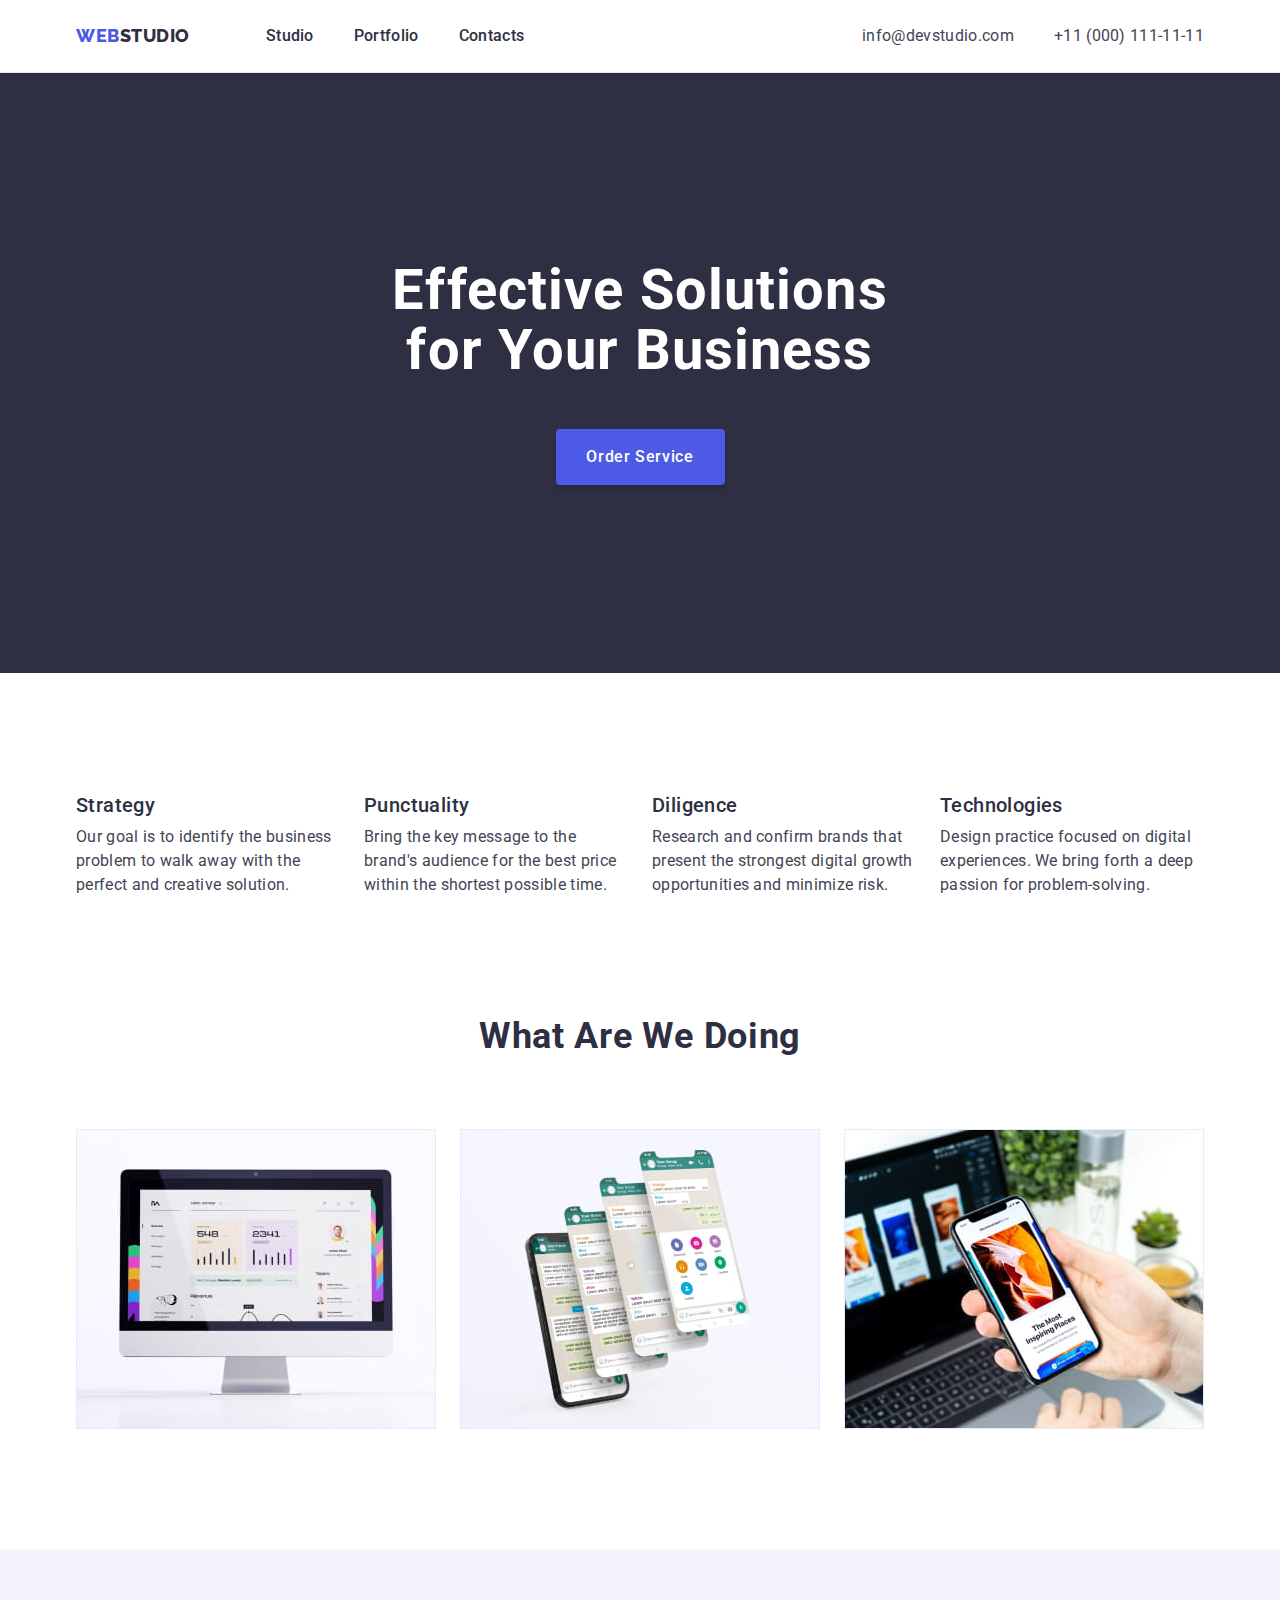
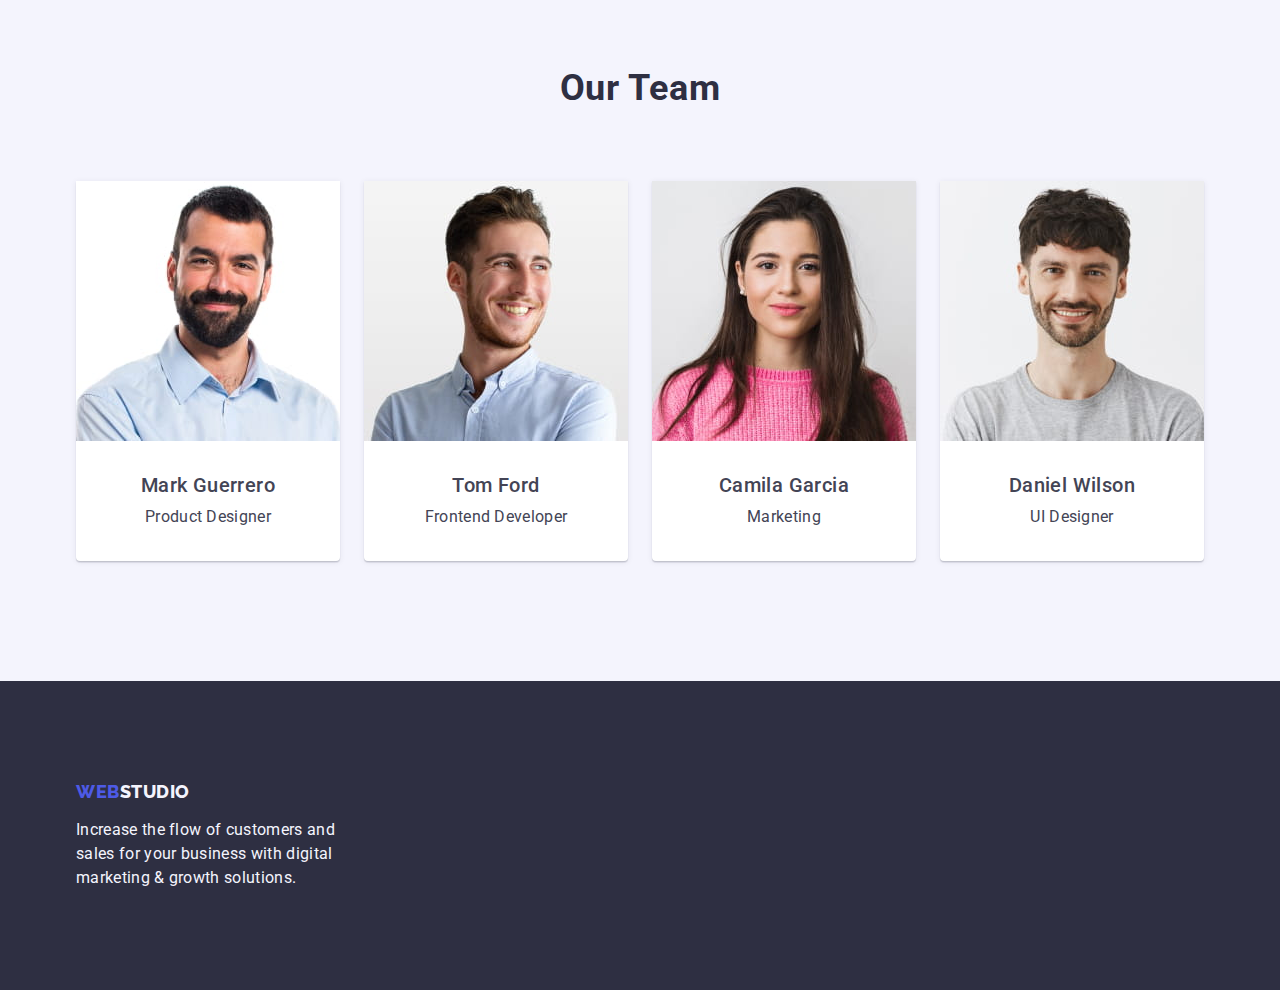
==== index.html @ 5caf5eec "Initial commit" ====
<!DOCTYPE html>
<html lang="en">
  <head>
    <meta charset="UTF-8" />
    <meta http-equiv="X-UA-Compatible" content="IE=edge" />
    <meta name="viewport" content="width=device-width, initial-scale=1.0" />
    <title>Studio</title>
    <link rel="preconnect" href="https://fonts.googleapis.com" />
    <link rel="preconnect" href="https://fonts.gstatic.com" crossorigin />
    <link
      href="https://fonts.googleapis.com/css2?family=Raleway:wght@800&family=Roboto:wght@400;500;700;900&display=swap"
      rel="stylesheet"
    />
    <link
      rel="stylesheet"
      href="https://cdnjs.cloudflare.com/ajax/libs/modern-normalize/1.1.0/modern-normalize.min.css"
    />
    <link rel="stylesheet" href="./css/styles.css" />
  </head>
  <body>
    <!--NAVIGATION-->
    <header class="header-underline">
      <div class="header-section container">
        <nav class="header-nav">
          <a class="logo-web link" href="./">
            web<span class="logo-studio">studio</span>
          </a>
          <ul class="header-list list">
            <li>
              <a class="header-item link" href="./index.html">Studio</a>
            </li>
            <li>
              <a class="header-item link" href="./portfolio.html">Portfolio</a>
            </li>
            <li>
              <a class="header-item link" href="">Contacts</a>
            </li>
          </ul>
        </nav>
        <address class="header-nav link">
          <ul class="header-address-list list">
            <li>
              <a class="mail-tel link" href="mailto:info@devstudio.com">
                info@devstudio.com
              </a>
            </li>
            <li>
              <a class="mail-tel link" href="tel:+110001111111">
                +11 (000) 111-11-11
              </a>
            </li>
          </ul>
        </address>
      </div>
    </header>
    <!--END NAVIGATION-->
    <!--MAIN-->
    <main>
      <!--HERO BTN-->
      <section class="hero-section">
        <div class="container">
          <h1 class="hero-slogan">Effective Solutions for Your Business</h1>
          <button class="hero-btn" type="button">Order Service</button>
        </div>
      </section>
      <!--END HERO BTN-->
      <!--ADVANTAGES-->
      <section class="advantage-section">
        <div class="container">
          <h2 class="hidden-slogan">About us</h2>
          <ul class="advantage-list list">
            <li class="advantage-item">
              <h3 class="subject">Strategy</h3>
              <p class="text">
                Our goal is to identify the business problem to walk away with
                the perfect and creative solution.
              </p>
            </li>
            <li class="advantage-item">
              <h3 class="subject">Punctuality</h3>
              <p class="text">
                Bring the key message to the brand's audience for the best price
                within the shortest possible time.
              </p>
            </li>
            <li class="advantage-item">
              <h3 class="subject">Diligence</h3>
              <p class="text">
                Research and confirm brands that present the strongest digital
                growth opportunities and minimize risk.
              </p>
            </li>
            <li class="advantage-item">
              <h3 class="subject">Technologies</h3>
              <p class="text">
                Design practice focused on digital experiences. We bring forth a
                deep passion for problem-solving.
              </p>
            </li>
          </ul>
        </div>
      </section>
      <!--END ADVANTAGES-->
      <!--WHAT WE DO-->
      <section class="whatwedo-section">
        <div class="container">
          <h2 class="slogan">What are we doing</h2>
          <ul class="whatwedo-list list">
            <li class="whatwedo-item">
              <img
                src="images/comp0.jpg"
                alt="lost pic"
                width="360"
                height="300"
              />
            </li>
            <li class="whatwedo-item">
              <img
                src="images/comp1.jpg"
                alt="lost pic"
                width="360"
                height="300"
              />
            </li>
            <li class="whatwedo-item">
              <img
                src="images/comp2.jpg"
                alt="lost pic"
                width="360"
                height="300"
              />
            </li>
          </ul>
        </div>
      </section>
      <!--END WHAT WE DO-->
      <!--TEAM-->
      <section class="team-section light-backgound">
        <div class="container">
          <h2 class="slogan">Our Team</h2>
          <ul class="team-list list">
            <li class="team-item">
              <img
                src="images/markgue.jpg"
                alt="lost pic"
                width="264"
                height="260"
              />
              <div class="team-content">
                <h3 class="subject">Mark Guerrero</h3>
                <p class="text">Product Designer</p>
              </div>
            </li>
            <li class="team-item">
              <img
                src="images/tomford.jpg"
                alt="lost pic"
                width="264"
                height="260"
              />
              <div class="team-content">
                <h3 class="subject">Tom Ford</h3>
                <p class="text">Frontend Developer</p>
              </div>
            </li>
            <li class="team-item">
              <img
                src="images/camgarcia.jpg"
                alt="lost pic"
                width="264"
                height="260"
              />
              <div class="team-content">
                <h3 class="subject">Camila Garcia</h3>
                <p class="text">Marketing</p>
              </div>
            </li>
            <li class="team-item">
              <img
                src="images/danwilson.jpg"
                alt="lost pic"
                width="264"
                height="260"
              />
              <div class="team-content">
                <h3 class="subject">Daniel Wilson</h3>
                <p class="text">UI Designer</p>
              </div>
            </li>
          </ul>
        </div>
      </section>
      <!--END TEAM-->
    </main>
    <!--END MAIN-->
    <!--FOOTER-->
    <footer class="footer-section">
      <div class="container">
        <a class="footer-logo link" href="index.html">
          web<span class="footer-studio">studio</span>
        </a>
        <p class="text">
          Increase the flow of customers and sales for your business with
          digital marketing & growth solutions.
        </p>
      </div>
    </footer>
    <!--END FOOTER-->
  </body>
</html>
---- css/styles.css ----
:root {
  --primary-font: 'Roboto', sans-serif;
  --secondary-font: 'Raleway', sans-serif;
  --web-herobtn-color: #4d5ae5; /*IRIS*/
  --dark-text-color: #2e2f42; /*NAVY BLUE*/
  --main-text-color: #434455; /*SLATE*/
  --hover-color: #404bbf; /*OCEAN*/
  --white-color: #ffffff; /*WHITE*/
  --light-color: #f4f4fd; /*CLOUD*/
  --accent-color: #e7e9fc; /*CORNFLOWER*/
}

body {
  font-family: var(--primary-font);
  color: var(--main-text-color);
  background-color: var(--white-color);
}

img {
  display: block;
}

.list {
  padding: 0;
  margin: 0;
  list-style: none;
}

.link {
  text-decoration: none;
  font-style: normal;
}

.container {
  width: 1158px;
  padding-right: 15px;
  padding-left: 15px;
  margin: 0 auto;
}

.hidden-slogan {
  position: absolute;
  width: 1px;
  height: 1px;
  margin: -1px;
  border: 0;
  padding: 0;
  white-space: nowrap;
  clip-path: inset(100%);
  clip: rect(0 0 0 0);
  overflow: hidden;
}
/*
  |============================
  |------------TEXT------------
  |============================
*/
.slogan {
  font-weight: 700;
  font-size: 36px;
  line-height: 1.11;
  letter-spacing: 0.02em;
  text-align: center;
  text-transform: capitalize;

  color: var(--dark-text-color);

  margin-top: 0;
  margin-bottom: 72px;
}

.text {
  font-weight: 400;
  font-size: 16px;
  line-height: 1.5;
  letter-spacing: 0.02em;

  color: var(--main-text-color);

  margin-top: 0;
  margin-bottom: 0;
}

.team-item .text {
  text-align: center;
}

.footer-section .text {
  color: var(--light-color);

  width: 264px;
}
.subject {
  font-weight: 500;
  font-size: 20px;
  line-height: 1.2;
  letter-spacing: 0.02em;

  color: var(--dark-text-color);

  margin-top: 0;
  margin-bottom: 8px;
}

.team-item .subject {
  text-align: center;

  color: var(--main-text-color);
}

/*
  |============================
  |----------HEADER------------
  |============================
*/
.header-underline {
  border-bottom: 1px solid var(--accent-color);
}

.header-section {
  display: flex;
  flex-direction: row;
  justify-content: space-between;
}

.header-nav {
  display: flex;
  align-items: center;
}

.logo-web {
  font-family: var(--secondary-font);
  font-weight: 800;
  font-size: 18px;
  line-height: 1.17;
  letter-spacing: 0.03em;
  text-transform: uppercase;

  color: var(--web-herobtn-color);

  margin-right: 76px;
}

.logo-studio {
  font-family: var(--secondary-font);
  font-weight: 800;
  font-size: 18px;
  line-height: 1.17;
  letter-spacing: 0.03em;
  text-transform: uppercase;

  color: var(--dark-text-color);
}

.header-list {
  display: flex;
}

.header-list li:not(:last-child) {
  margin-right: 40px;
}

.header-item {
  font-family: var(--primary-font);
  font-weight: 500;
  font-size: 16px;
  line-height: 1.5;
  letter-spacing: 0.02em;

  color: var(--dark-text-color);

  display: block;
  padding: 24px 0;
}

.header-item:hover,
.header-item:focus {
  color: var(--hover-color);
}

.header-address-list {
  display: flex;
}

.header-address-list li:not(:last-child) {
  margin-right: 40px;
}

.mail-tel {
  font-family: var(--primary-font);
  font-style: normal;
  font-weight: 400;
  font-size: 16px;
  line-height: 1.5;
  letter-spacing: 0.02em;

  color: var(--main-text-color);

  display: block;
  padding: 24px 0;
}

.mail-tel:hover,
.mail-tel:focus {
  color: var(--hover-color);
}
/*
  |============================
  |----------HERO-BTN----------
  |============================
*/
.hero-section {
  background-color: var(--dark-text-color);

  padding: 188px 0;
}

.hero-slogan {
  font-family: var(--primary-font);
  font-weight: 700;
  font-size: 56px;
  line-height: 1.07;
  letter-spacing: 0.02em;
  text-align: center;

  color: var(--white-color);

  max-width: 496px;
  margin: 0 auto 48px;
}

.hero-btn {
  font-family: var(--primary-font);
  font-weight: 500;
  font-size: 16px;
  line-height: 1.5;
  letter-spacing: 0.04em;

  color: var(--white-color);
  background: var(--web-herobtn-color);

  box-shadow: 0px 4px 4px rgba(0, 0, 0, 0.15);
  border-radius: 4px;
  border: none;
  cursor: pointer;

  display: block;
  height: 56px;
  min-width: 169px;
  margin: 0 auto;
}

.hero-btn:hover,
.hero-btn:focus {
  background: var(--hover-color);
}
/*
  |============================
  |---------ADVANTAGES---------
  |============================
*/
.advantage-section {
  padding: 120px 0;
}

.advantage-list {
  display: flex;
  flex-wrap: center;
}

.advantage-list li:not(:last-child) {
  margin-right: 24px;
}

.advantage-item {
  width: calc((100% - 72px) / 4);
}

/*.advantage-suptitle {
  font-weight: 500;
  font-size: 20px;
  line-height: 1.2;
  letter-spacing: 0.02em;

  color: var(--dark-text-color);

  margin-top: 0;
  margin-bottom: 8px;
}
/*.advantage-text {
  font-weight: 400;
  font-size: 16px;
  line-height: 1.5;
  letter-spacing: 0.02em;

  color: var(--main-text-color);

  margin-top: 0;
  margin-bottom: 0;
}
/*
  |============================
  |---------WHAT-WE-DO---------
  |============================
*/
.whatwedo-section {
  padding-bottom: 120px;
}

/*.whatwedo-slogan {
  font-weight: 700;
  font-size: 36px;
  line-height: 1.11;
  letter-spacing: 0.02em;
  text-align: center;
  text-transform: capitalize;

  color: var(--dark-text-color);

  margin-top: 0;
  margin-bottom: 72px;
}*/

.whatwedo-list {
  display: flex;
  flex-wrap: center;
}

.whatwedo-list li:not(:last-child) {
  margin-right: 24px;
}

.whatwedo-item {
  width: calc((100% - 48px) / 3);
}
/*
  |============================
  |----------OUR-TEAM----------
  |============================
*/
.team-section {
  padding: 120px 0;
}

/*.team-slogan {
  font-weight: 700;
  font-size: 36px;
  line-height: 1.11;
  letter-spacing: 0.02em;
  text-align: center;
  text-transform: capitalize;

  color: var(--dark-text-color);

  margin-top: 0;
  margin-bottom: 72px;
}*/

.team-list {
  display: flex;
  flex-wrap: center;
}

.team-list li:not(:last-child) {
  margin-right: 24px;
}

.team-item {
  background-color: var(--white-color);
  border-radius: 0px 0px 4px 4px;
  box-shadow: 0px 1px 6px rgba(46, 47, 66, 0.08),
    0px 1px 1px rgba(46, 47, 66, 0.16), 0px 2px 1px rgba(46, 47, 66, 0.08);
}

.team-content {
  padding: 32px 16px;
}

/*.team-suptitle {
  font-family: var(--primary-font);
  font-weight: 500;
  font-size: 20px;
  line-height: 1.2;
  letter-spacing: 0.02em;
  text-align: center;

  margin-top: 0;
  margin-bottom: 8px;
}
/*.team-desc {
  font-weight: 400;
  font-size: 16px;
  line-height: 1.5;
  letter-spacing: 0.02em;
  text-align: center;

  color: var(--main-text-color);

  margin-top: 0;
  margin-bottom: 0;
}
/*
  |============================
  |-----------FOOTER-----------
  |============================
*/
.footer-section {
  padding: 100px 0;
  background-color: var(--dark-text-color);
}

.footer-logo {
  font-family: var(--secondary-font);
  font-weight: 800;
  font-size: 18px;
  line-height: 1.17;
  letter-spacing: 0.03em;
  text-transform: uppercase;

  color: var(--web-herobtn-color);

  display: inline-block;
  margin-bottom: 16px;
}

.footer-studio {
  font-family: var(--secondary-font);
  font-weight: 800;
  font-size: 18px;
  line-height: 1.17;
  letter-spacing: 0.03em;
  text-transform: uppercase;

  color: var(--light-color);
}

/*.footer-text {
  font-family: var(--primary-font);
  font-size: 16px;
  line-height: 1.5;
  letter-spacing: 0.02em;

  color: var(--light-color);

  width: 264px;
  margin-top: 0;
  margin-bottom: 0;
}
/*
  |============================
  |---------BREADCRUMBS--------
  |============================
*/
.portfolio-section {
  padding: 96px 0 120px;
}

.breadcrumbs-list {
  display: flex;
  justify-content: center;
  margin-bottom: 72px;
}

.breadcrumbs-list li:not(:last-child) {
  margin-right: 24px;
}

.breadcrumbs-btn {
  font-family: var(--primary-font);
  font-weight: 500;
  font-size: 16px;
  line-height: 1.5;
  letter-spacing: 0.04em;

  color: var(--web-herobtn-color);
  background: var(--light-color);

  border: 1px solid var(--accent-color);
  border-radius: 4px;
  /*box-shadow: 0px 3px 1px rgba(0, 0, 0, 0.1), 0px 2px 1px rgba(0, 0, 0, 0.08),
    0px 2px 2px rgba(0, 0, 0, 0.12);*/

  cursor: pointer;

  padding: 12px 24px;
  max-width: 168px;
}

.breadcrumbs-btn:hover,
.breadcrumbs-btn:focus {
  color: var(--white-color);
  background: var(--hover-color);

  border: 1px solid transparent;
}
/*
  |============================
  |----------GALLERY-----------
  |============================
*/
.portfolio-list {
  display: flex;
  flex-wrap: wrap;
}

.portfolio-item {
  margin-right: 24px;
  margin-bottom: 48px;
  width: calc((100% - 48px) / 3);
}

.portfolio-item:nth-child(3n) {
  margin-right: 0px;
}

.portfolio-item:nth-last-child(-n + 3) {
  margin-bottom: 0px;
}

.portfolio-item-container {
  padding: 32px 16px;
  border: 1px solid var(--accent-color);
  border-top: none;
}

/*.portfolio-suptitle {
  font-weight: 500;
  font-size: 20px;
  line-height: 1.2;
  letter-spacing: 0.02em;

  color: var(--dark-text-color);

  margin-top: 0;
  margin-bottom: 8px;
}
/*.portfolio-text {
  font-weight: 400;
  font-size: 16px;
  line-height: 1.5;
  letter-spacing: 0.02em;
  color: var(--main-text-color);

  margin-top: 0;
  margin-bottom: 0;
}
/*
  |============================
  |---------BACKGROUND---------
  |============================
*/
.footer-background {
  background-color: var(--dark-text-color);
}

.light-backgound {
  background-color: var(--light-color);
}

.white-backgound {
  background-color: var(--white-color);
}
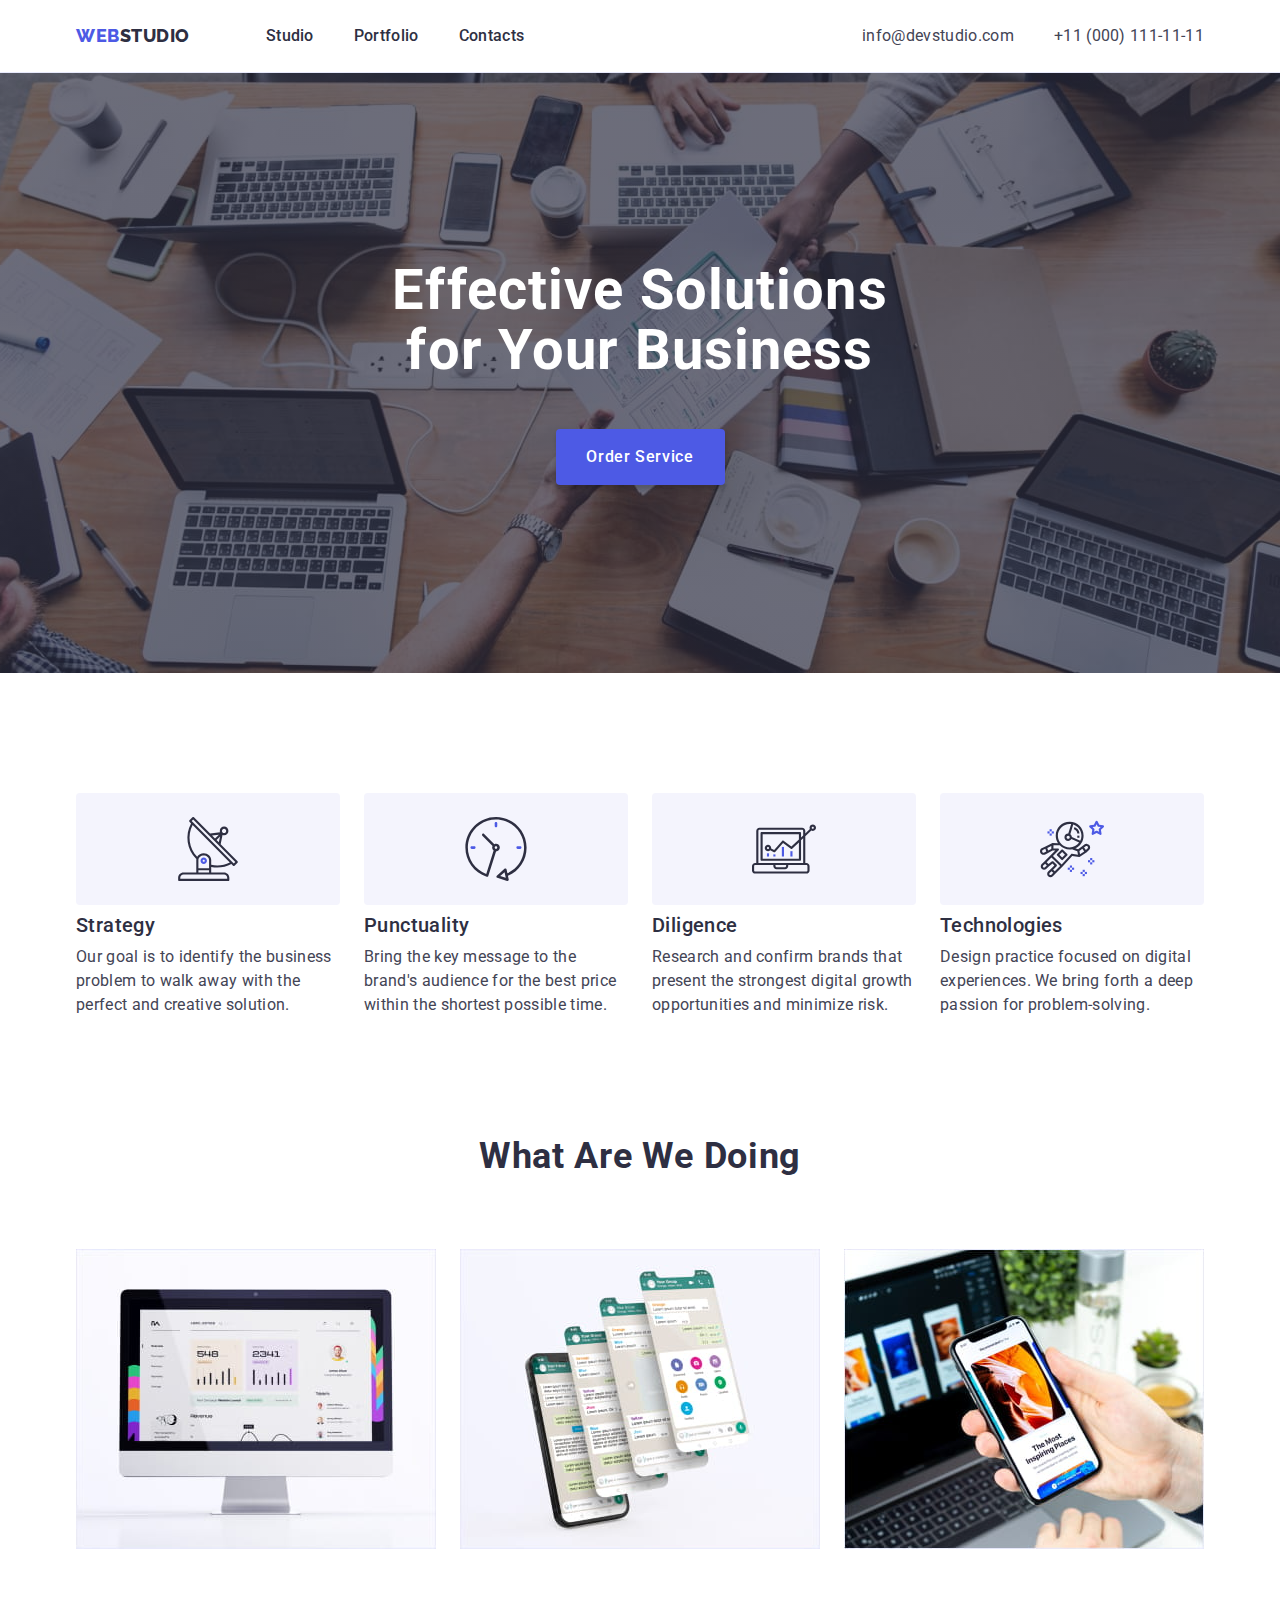
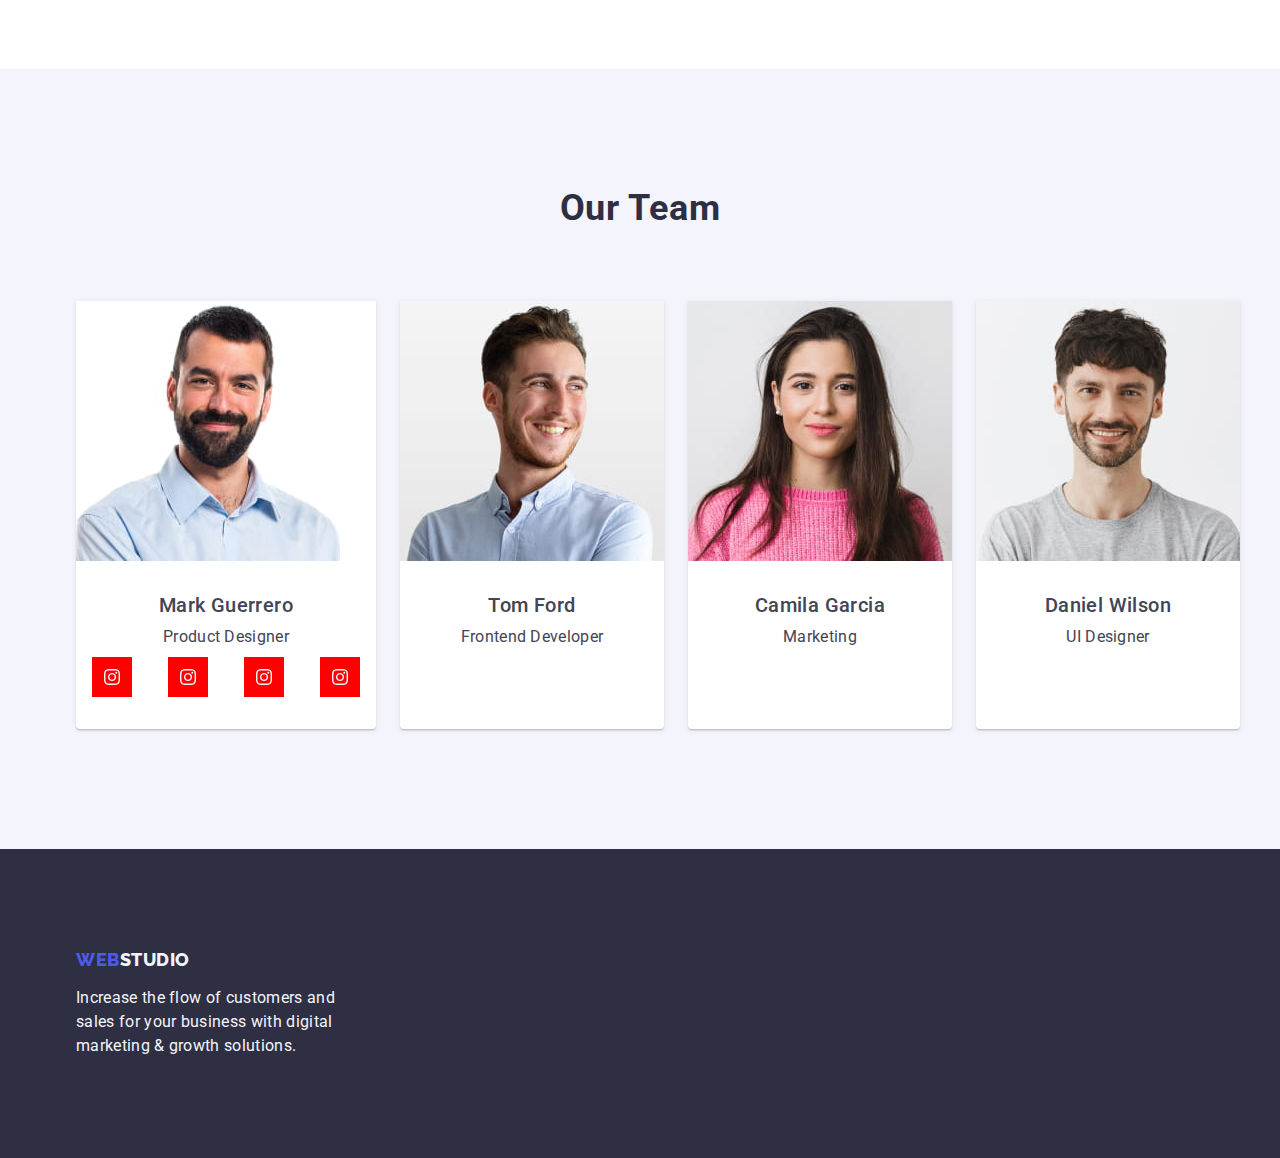
==== commit 01a36487: "Change 1" ====
--- a/index.html
+++ b/index.html
@@ -57,7 +57,7 @@
     <!--MAIN-->
     <main>
       <!--HERO BTN-->
-      <section class="hero-section">
+      <section class="hero-section hero-background">
         <div class="container">
           <h1 class="hero-slogan">Effective Solutions for Your Business</h1>
           <button class="hero-btn" type="button">Order Service</button>
@@ -149,6 +149,12 @@
               <div class="team-content">
                 <h3 class="subject">Mark Guerrero</h3>
                 <p class="text">Product Designer</p>
+                <ul class="test list">
+                  <li class="isnta"></li>
+                  <li class="isnta"></li>
+                  <li class="isnta"></li>
+                  <li class="isnta"></li>
+                </ul>
               </div>
             </li>
             <li class="team-item">
--- a/css/styles.css
+++ b/css/styles.css
@@ -108,6 +108,10 @@
   color: var(--main-text-color);
 }
 
+.team-content .text {
+  margin-bottom: 8px;
+}
+
 /*
   |============================
   |----------HEADER------------
@@ -254,6 +258,22 @@
 .hero-btn:focus {
   background: var(--hover-color);
 }
+
+.hero-background {
+  background-image: linear-gradient(
+      to bottom,
+      rgba(46, 47, 66, 0.7),
+      rgba(46, 47, 66, 0.7)
+    ),
+    url(../images/peopleofficeone.jpg);
+  background-repeat: no-repeat;
+  background-position: center;
+  background-size: cover;
+
+  max-width: 1440px;
+  min-height: 600px;
+  margin: auto auto;
+}
 /*
   |============================
   |---------ADVANTAGES---------
@@ -265,7 +285,7 @@
 
 .advantage-list {
   display: flex;
-  flex-wrap: center;
+  /*flex-wrap: center;*/
 }
 
 .advantage-list li:not(:last-child) {
@@ -560,3 +580,51 @@
 .white-backgound {
   background-color: var(--white-color);
 }
+
+/*-------NEW-------*/
+
+.advantage-item::before {
+  display: block;
+  content: '';
+  background: var(--light-color);
+  height: 112px;
+  border-radius: 4px;
+  margin-bottom: 8px;
+
+  background-repeat: no-repeat;
+  background-position: center;
+}
+
+.advantage-item:nth-child(1)::before {
+  background-image: url(../images/antenna.svg);
+}
+
+.advantage-item:nth-child(2)::before {
+  background-image: url(../images/clock.svg);
+}
+
+.advantage-item:nth-child(3)::before {
+  background-image: url(../images/diagram.svg);
+}
+
+.advantage-item:nth-child(4)::before {
+  background-image: url(../images/astronaut.svg);
+}
+
+.test {
+  display: flex;
+}
+
+.isnta {
+  height: 40px;
+  width: 40px;
+  background-color: red;
+
+  background-image: url(../images/team-instagram.svg);
+  background-repeat: no-repeat;
+  background-position: center;
+}
+
+.test li:not(:last-child) {
+  margin-right: 36px;
+}
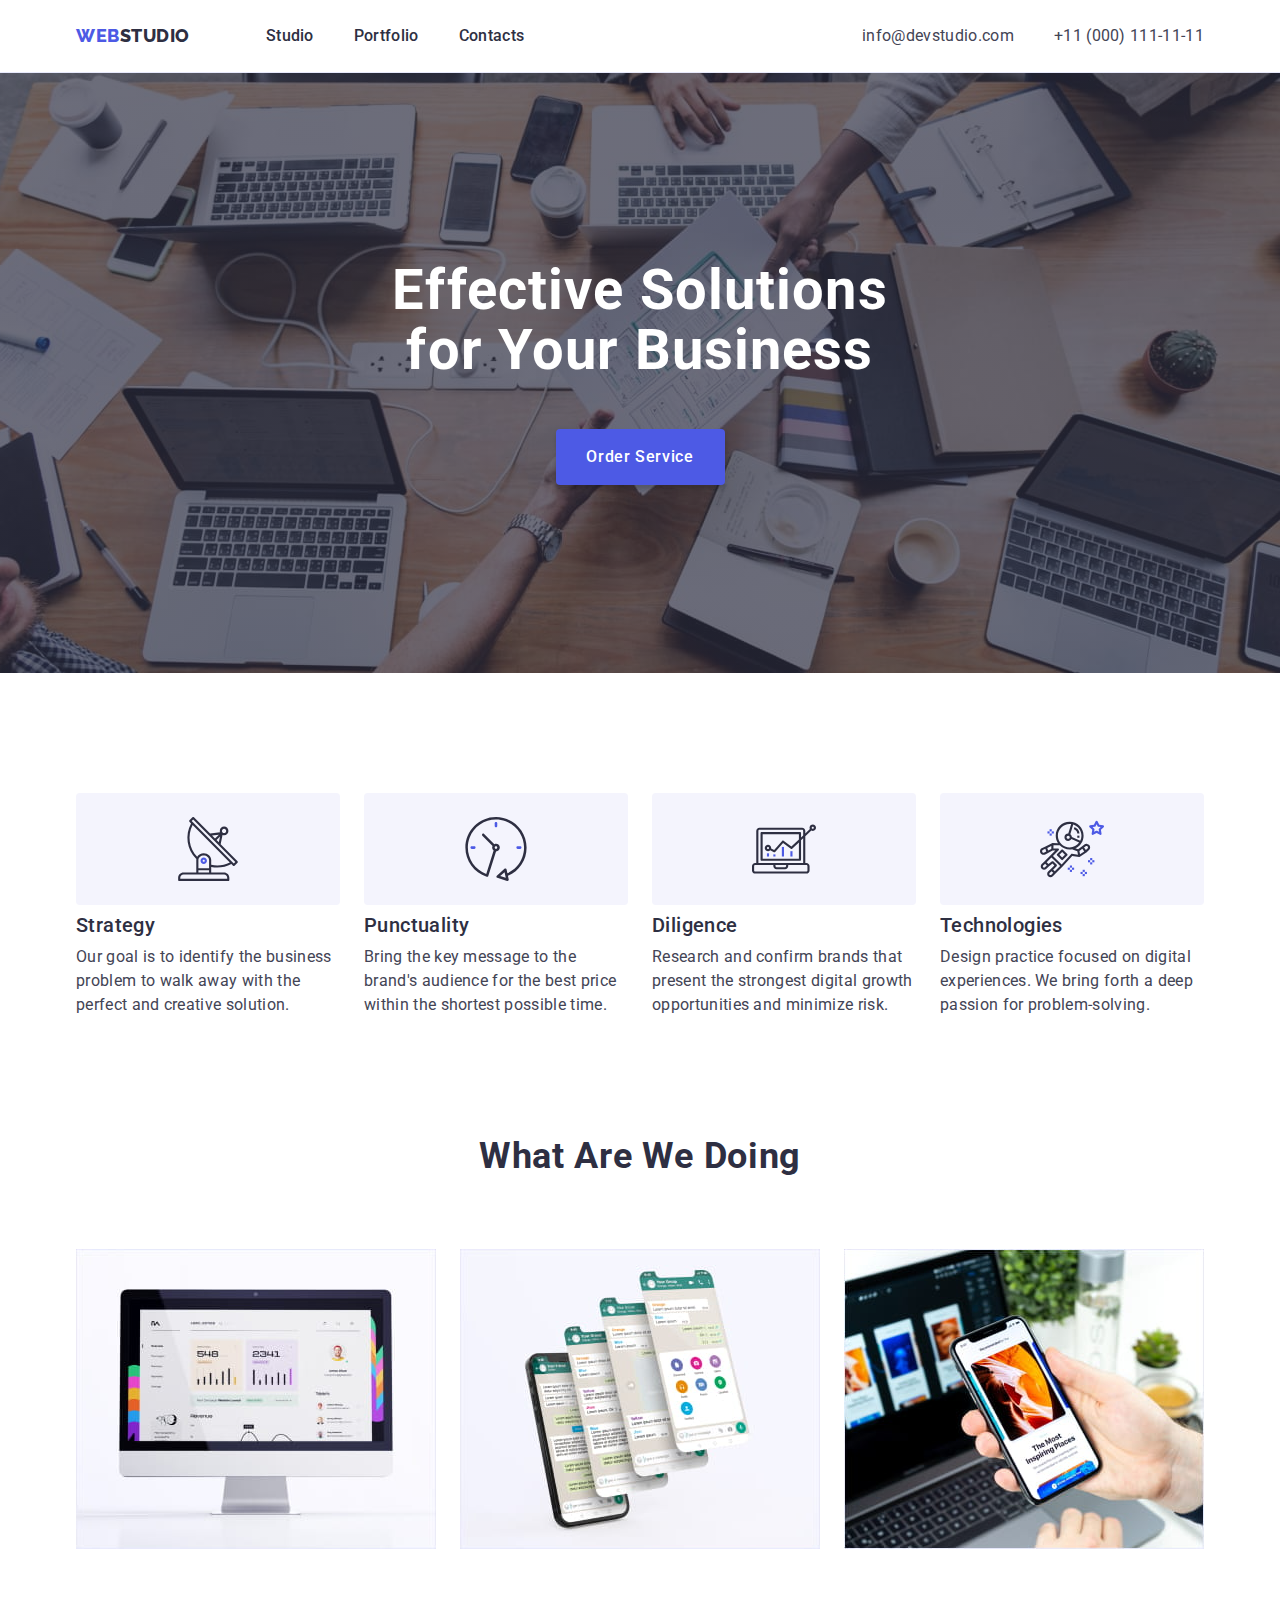
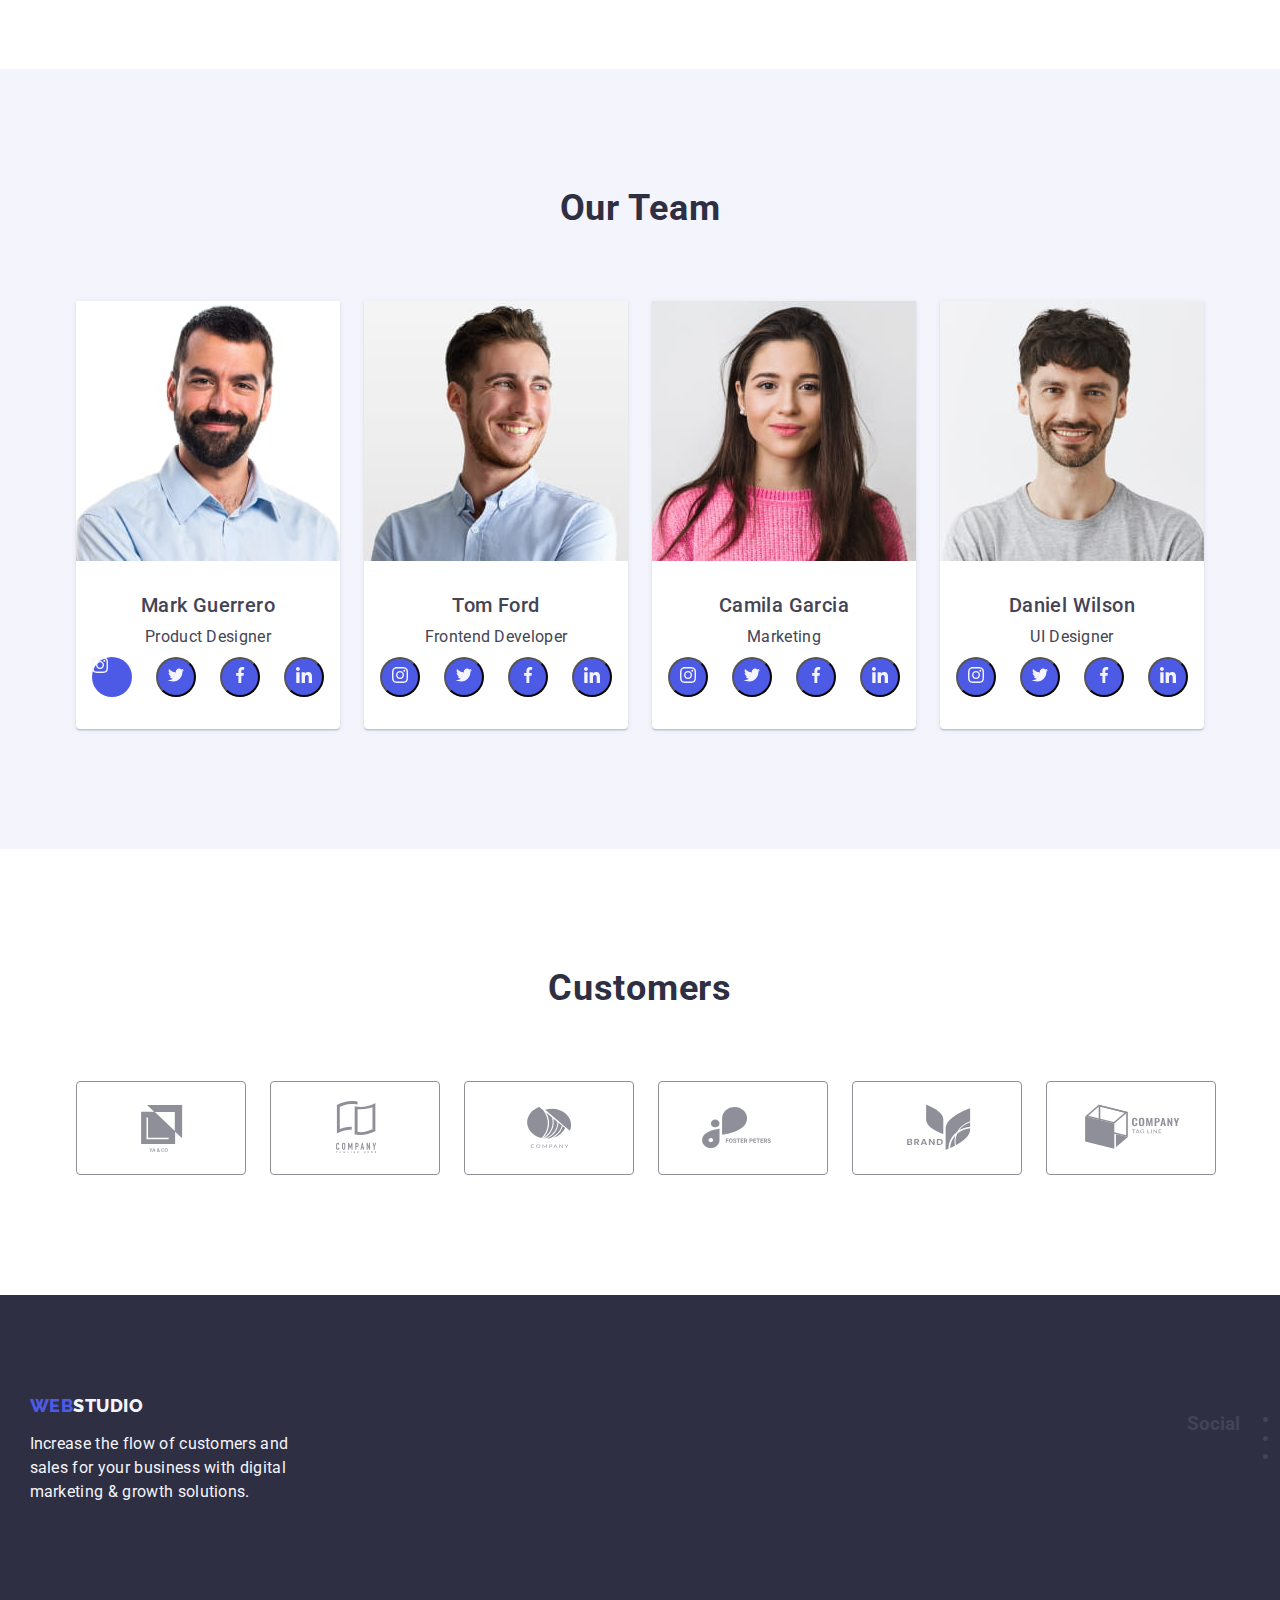
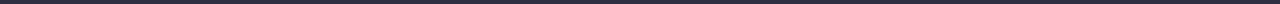
==== commit 8f1c41bd: "Change 2" ====
--- a/index.html
+++ b/index.html
@@ -149,11 +149,36 @@
               <div class="team-content">
                 <h3 class="subject">Mark Guerrero</h3>
                 <p class="text">Product Designer</p>
-                <ul class="test list">
-                  <li class="isnta"></li>
-                  <li class="isnta"></li>
-                  <li class="isnta"></li>
-                  <li class="isnta"></li>
+                <ul class="sociallink-list">
+                  <li class="sociallink-btn">
+                    <a>
+                      <svg  width="16" height="16">
+                        <use href="./images/icons.svg#instagram"></use>
+                      </svg>
+                    </a>
+                  </li>
+                  <li>
+                    <button class="sociallink-btn">
+                      <svg width="16" height="16">
+                        <use href="./images/icons.svg#twitter"></use>
+                      </svg>
+                    </button>
+                  </li>
+                  </li>
+                  <li>
+                    <button class="sociallink-btn ">
+                      <svg  width="16" height="16">
+                        <use href="./images/icons.svg#facebook"></use>
+                      </svg>
+                    </button>
+                  </li>
+                  <li>
+                    <button  class="sociallink-btn ">
+                      <svg width="16" height="16">
+                        <use href="./images/icons.svg#linkedin"></use>
+                      </svg>
+                    </button>
+                  </li>
                 </ul>
               </div>
             </li>
@@ -167,6 +192,37 @@
               <div class="team-content">
                 <h3 class="subject">Tom Ford</h3>
                 <p class="text">Frontend Developer</p>
+                <ul class="sociallink-list">
+                  <li>
+                    <button class="sociallink-btn">
+                      <svg width="16" height="16">
+                        <use href="./images/icons.svg#instagram"></use>
+                      </svg>
+                    </button>
+                  </li>
+                  <li>
+                    <button class="sociallink-btn">
+                      <svg width="16" height="16">
+                        <use href="./images/icons.svg#twitter"></use>
+                      </svg>
+                    </button>
+                  </li>
+                  </li>
+                  <li>
+                    <button class="sociallink-btn ">
+                      <svg  width="16" height="16">
+                        <use href="./images/icons.svg#facebook"></use>
+                      </svg>
+                    </button>
+                  </li>
+                  <li>
+                    <button  class="sociallink-btn ">
+                      <svg width="16" height="16">
+                        <use href="./images/icons.svg#linkedin"></use>
+                      </svg>
+                    </button>
+                  </li>
+                </ul>
               </div>
             </li>
             <li class="team-item">
@@ -179,6 +235,37 @@
               <div class="team-content">
                 <h3 class="subject">Camila Garcia</h3>
                 <p class="text">Marketing</p>
+                <ul class="sociallink-list">
+                  <li>
+                    <button class="sociallink-btn">
+                      <svg width="16" height="16">
+                        <use href="./images/icons.svg#instagram"></use>
+                      </svg>
+                    </button>
+                  </li>
+                  <li>
+                    <button class="sociallink-btn">
+                      <svg width="16" height="16">
+                        <use href="./images/icons.svg#twitter"></use>
+                      </svg>
+                    </button>
+                  </li>
+                  </li>
+                  <li>
+                    <button class="sociallink-btn ">
+                      <svg  width="16" height="16">
+                        <use href="./images/icons.svg#facebook"></use>
+                      </svg>
+                    </button>
+                  </li>
+                  <li>
+                    <button  class="sociallink-btn ">
+                      <svg width="16" height="16">
+                        <use href="./images/icons.svg#linkedin"></use>
+                      </svg>
+                    </button>
+                  </li>
+                </ul>
               </div>
             </li>
             <li class="team-item">
@@ -191,10 +278,91 @@
               <div class="team-content">
                 <h3 class="subject">Daniel Wilson</h3>
                 <p class="text">UI Designer</p>
+                <ul class="sociallink-list">
+                  <li>
+                    <button class="sociallink-btn">
+                      <svg width="16" height="16">
+                        <use href="./images/icons.svg#instagram"></use>
+                      </svg>
+                    </button>
+                  </li>
+                  <li>
+                    <button class="sociallink-btn">
+                      <svg width="16" height="16">
+                        <use href="./images/icons.svg#twitter"></use>
+                      </svg>
+                    </button>
+                  </li>
+                  </li>
+                  <li>
+                    <button class="sociallink-btn ">
+                      <svg  width="16" height="16">
+                        <use href="./images/icons.svg#facebook"></use>
+                      </svg>
+                    </button>
+                  </li>
+                  <li>
+                    <button  class="sociallink-btn ">
+                      <svg width="16" height="16">
+                        <use href="./images/icons.svg#linkedin"></use>
+                      </svg>
+                    </button>
+                  </li>
+                </ul>
               </div>
             </li>
           </ul>
         </div>
+      </section>
+<section class="customers-section">
+      <div class="container">
+<h3 class="slogan">Customers</h3>
+<ul class="customers-list list">
+  <li class="customers-item">
+  <a class="customers-svg" href="">
+    <svg width="168" height="88">
+      <use href="./images/icons.svg#client1ya"></use>  
+    </svg>
+  </a>
+  </li>
+  <li class="customers-item">
+    <a class="customers-svg" href="">
+      <svg width="168" height="88">
+        <use href="./images/icons.svg#client2"></use>  
+      </svg>
+    </a>
+  </li>
+  <li class="customers-item">
+    <a class="customers-svg" href="">
+      <svg width="168" height="88">
+        <use href="./images/icons.svg#client3"></use>  
+      </svg>
+    </a>
+  </li>
+  <li class="customers-item">
+    <a class="customers-svg" href="">
+      <svg width="168" height="88">
+        <use href="./images/icons.svg#client4"></use>  
+      </svg>
+    </a>
+  </li>
+  <li class="customers-item">
+    <a class="customers-svg" href="">
+      <svg width="168" height="88">
+        <use href="./images/icons.svg#client5"></use>  
+      </svg>
+    </a>
+  </li>
+  <li class="customers-item">
+    <a class="customers-svg" href="">
+      <svg width="168" height="88">
+        <use href="./images/icons.svg#client6"></use>  
+      </svg>
+    </a>
+  </li>
+</ul>
+      </div>
+      
       </section>
       <!--END TEAM-->
     </main>
@@ -202,6 +370,7 @@
     <!--FOOTER-->
     <footer class="footer-section">
       <div class="container">
+      
         <a class="footer-logo link" href="index.html">
           web<span class="footer-studio">studio</span>
         </a>
@@ -210,7 +379,18 @@
           digital marketing & growth solutions.
         </p>
       </div>
-    </footer>
+        <div class="social-test ">
+        <h3>Social</h3>
+        <ul>
+          <li></li>
+          <li></li>
+          <li></li>
+          </ul>
+        </div>
+        
+        
+      
+    </footer> 
     <!--END FOOTER-->
   </body>
 </html>
--- a/css/styles.css
+++ b/css/styles.css
@@ -427,6 +427,8 @@
 .footer-section {
   padding: 100px 0;
   background-color: var(--dark-text-color);
+
+  display: flex;
 }
 
 .footer-logo {
@@ -611,20 +613,66 @@
   background-image: url(../images/astronaut.svg);
 }
 
-.test {
-  display: flex;
-}
-
-.isnta {
+.sociallink-list {
+  display: flex;
+  list-style: none;
+
+  padding: 0;
+  margin: auto;
+
+  /*outline: 3px dashed darkmagenta;*/
+}
+
+.sociallink-btn {
   height: 40px;
   width: 40px;
-  background-color: red;
-
-  background-image: url(../images/team-instagram.svg);
-  background-repeat: no-repeat;
-  background-position: center;
-}
-
-.test li:not(:last-child) {
-  margin-right: 36px;
-}
+  padding: 0;
+  margin: 0;
+
+  border-radius: 50%;
+  background: var(--web-herobtn-color);
+}
+
+.sociallink-btn:hover,
+.sociallink-btn:focus {
+  background: var(--hover-color);
+}
+.customers-section {
+  padding: 120px 0;
+}
+
+.customers-list {
+  display: flex;
+}
+
+.customers-item {
+  border: 1px solid #8e8f99;
+  border-radius: 4px;
+}
+
+.customers-item:hover {
+  border-color: var(--hover-color);
+  fill: var(--hover-color);
+}
+
+.customers-svg {
+  fill: #8e8f99;
+}
+
+.customers-svg:hover {
+  fill: var(--hover-color);
+}
+
+.customers-list li:not(:last-child) {
+  margin-right: 24px;
+}
+
+.social-test {
+  display: flex;
+  justify-content: center;
+  flex-wrap: nowrap;
+}
+
+.foot-test {
+  display: flex;
+}
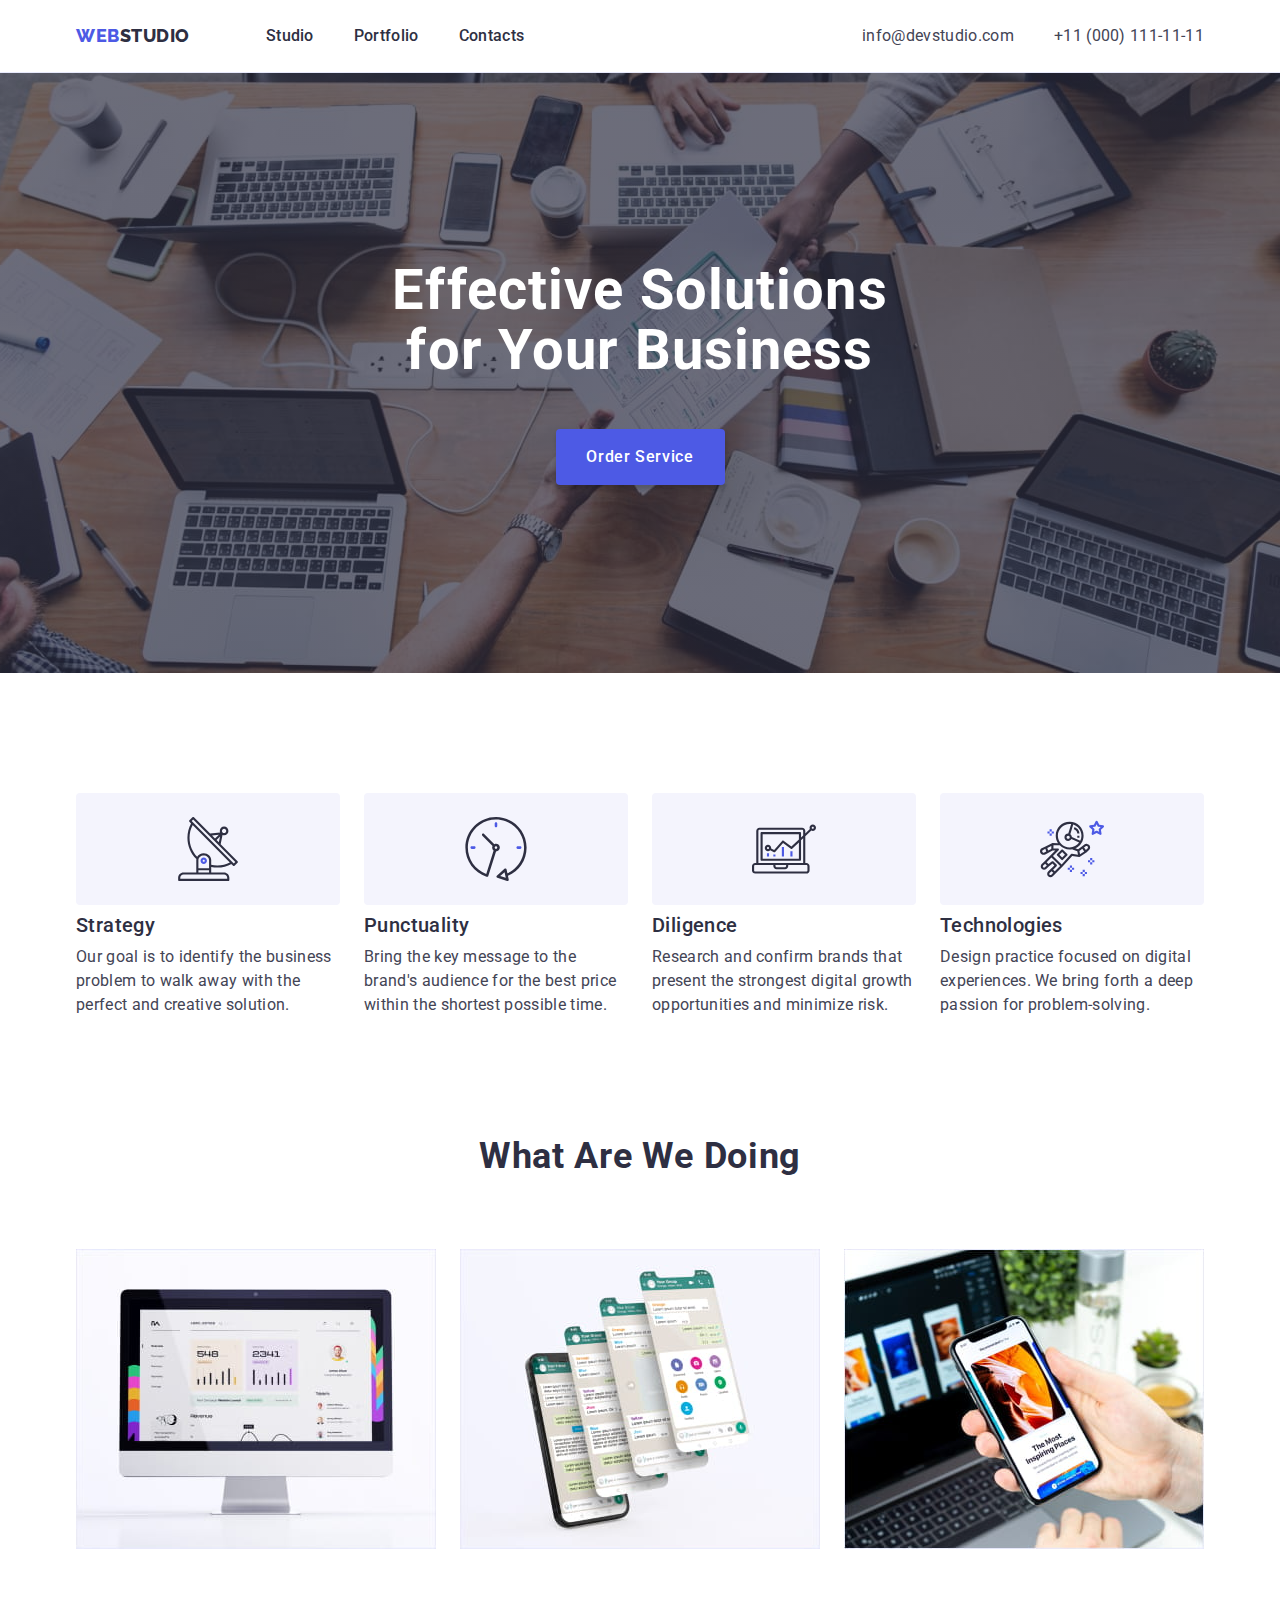
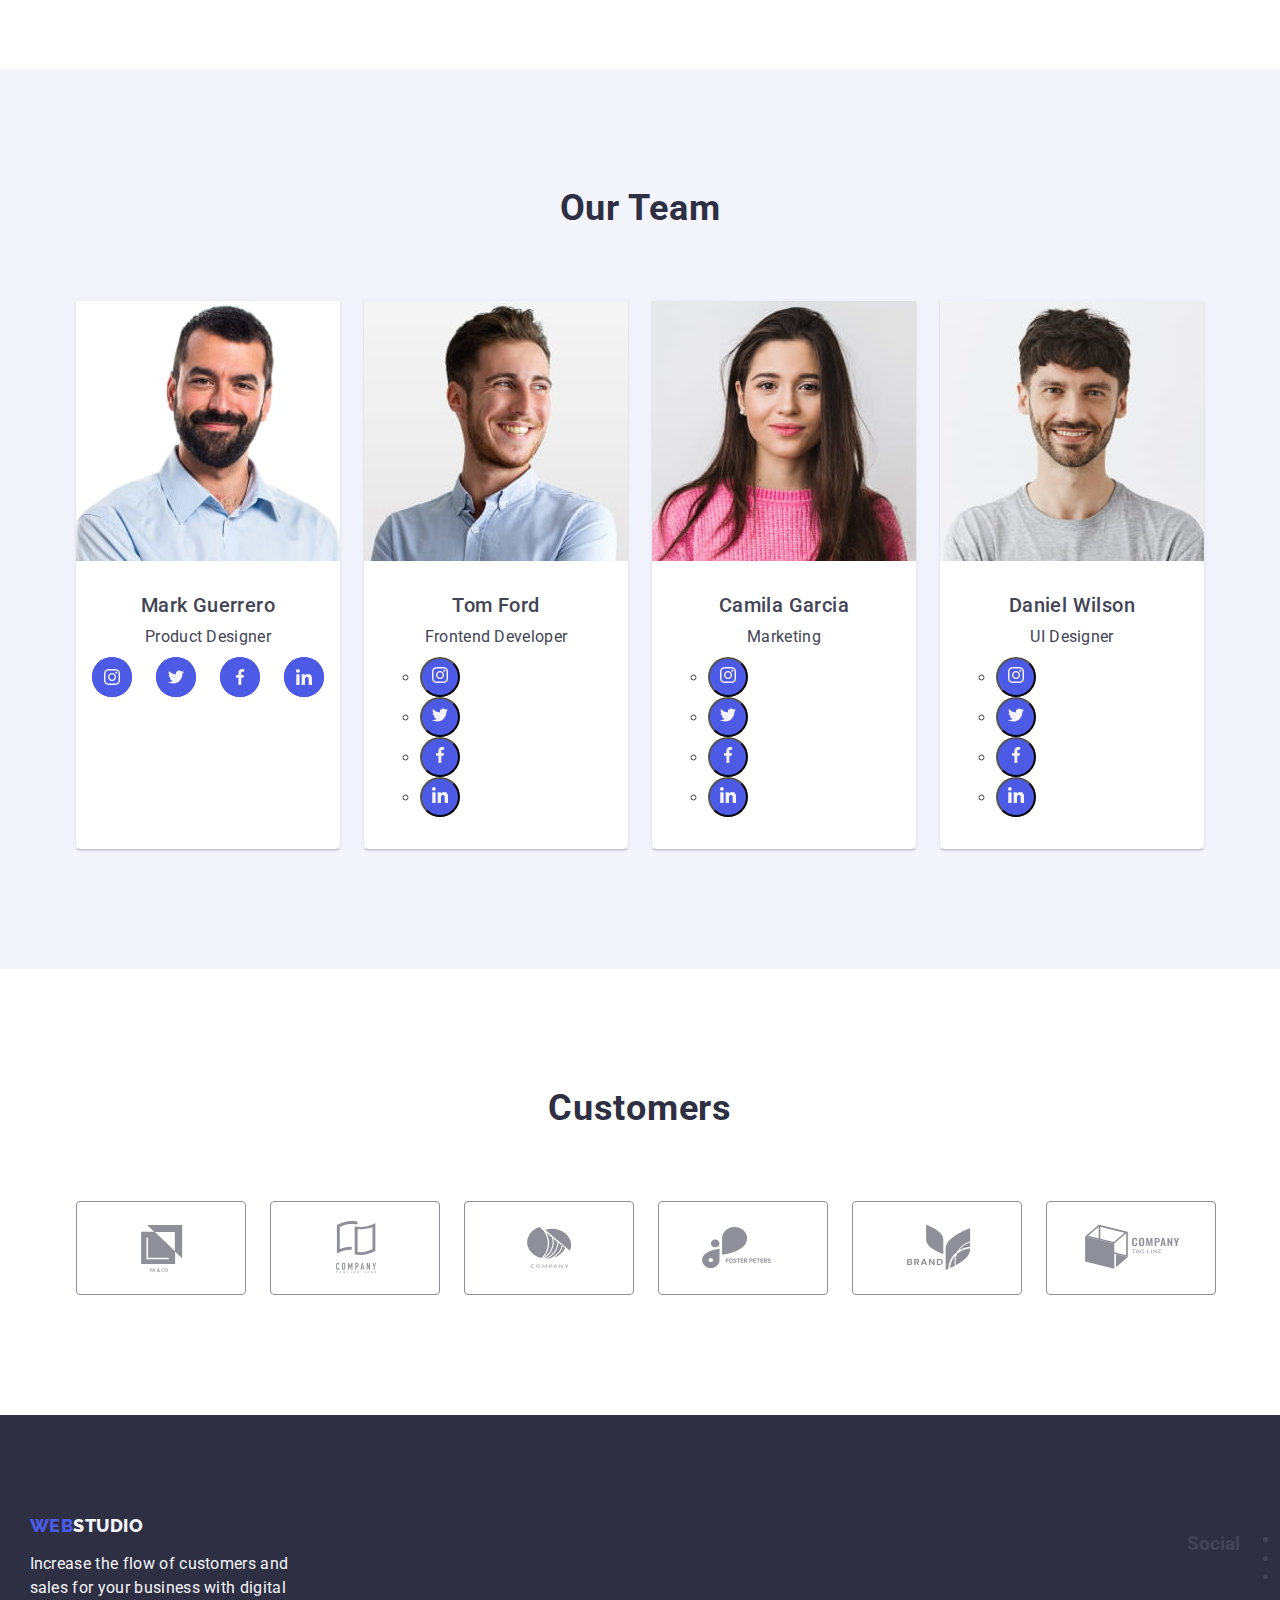
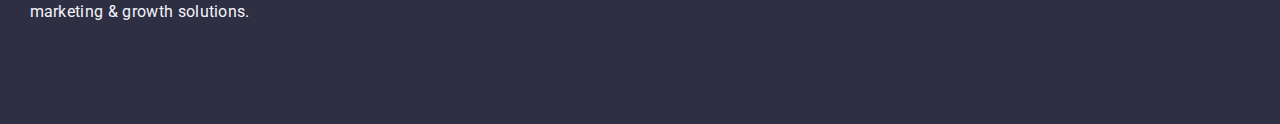
==== commit 920fff2e: "Change 3" ====
--- a/index.html
+++ b/index.html
@@ -70,6 +70,11 @@
           <h2 class="hidden-slogan">About us</h2>
           <ul class="advantage-list list">
             <li class="advantage-item">
+              <div class="advantage-icons-container">
+                <svg width="64" height="64">
+                  <use href="./images/icons.svg#antenna"></use>
+                </svg>
+              </div>
               <h3 class="subject">Strategy</h3>
               <p class="text">
                 Our goal is to identify the business problem to walk away with
@@ -77,6 +82,11 @@
               </p>
             </li>
             <li class="advantage-item">
+              <div class="advantage-icons-container">
+                <svg width="64" height="64">
+                  <use href="./images/icons.svg#clock"></use>
+                </svg>
+              </div>
               <h3 class="subject">Punctuality</h3>
               <p class="text">
                 Bring the key message to the brand's audience for the best price
@@ -84,6 +94,11 @@
               </p>
             </li>
             <li class="advantage-item">
+              <div class="advantage-icons-container">
+                <svg width="64" height="64">
+                  <use href="./images/icons.svg#diagram"></use>
+                </svg>
+              </div>
               <h3 class="subject">Diligence</h3>
               <p class="text">
                 Research and confirm brands that present the strongest digital
@@ -91,6 +106,11 @@
               </p>
             </li>
             <li class="advantage-item">
+              <div class="advantage-icons-container">
+                <svg width="64" height="64">
+                  <use href="./images/icons.svg#astronaut"></use>
+                </svg>
+              </div>
               <h3 class="subject">Technologies</h3>
               <p class="text">
                 Design practice focused on digital experiences. We bring forth a
@@ -149,35 +169,36 @@
               <div class="team-content">
                 <h3 class="subject">Mark Guerrero</h3>
                 <p class="text">Product Designer</p>
-                <ul class="sociallink-list">
+                <ul class="socials-list">
                   <li class="sociallink-btn">
-                    <a>
+                    <a class="socials-link">
                       <svg  width="16" height="16">
                         <use href="./images/icons.svg#instagram"></use>
                       </svg>
                     </a>
                   </li>
-                  <li>
-                    <button class="sociallink-btn">
-                      <svg width="16" height="16">
+                  
+                  <li class="sociallink-btn">
+                    <a class="socials-link">
+                      <svg  width="16" height="16">
                         <use href="./images/icons.svg#twitter"></use>
                       </svg>
-                    </button>
-                  </li>
-                  </li>
-                  <li>
-                    <button class="sociallink-btn ">
+                    </a>
+                  </li>
+                  
+                  <li class="sociallink-btn">
+                    <a class="socials-link">
                       <svg  width="16" height="16">
                         <use href="./images/icons.svg#facebook"></use>
                       </svg>
-                    </button>
-                  </li>
-                  <li>
-                    <button  class="sociallink-btn ">
-                      <svg width="16" height="16">
+                    </a>
+                  </li>
+                  <li class="sociallink-btn">
+                    <a class="socials-link">
+                      <svg  width="16" height="16">
                         <use href="./images/icons.svg#linkedin"></use>
                       </svg>
-                    </button>
+                    </a>
                   </li>
                 </ul>
               </div>
--- a/css/styles.css
+++ b/css/styles.css
@@ -119,6 +119,8 @@
 */
 .header-underline {
   border-bottom: 1px solid var(--accent-color);
+  box-shadow: 0px 2px 1px rgba(46, 47, 66, 0.08),
+    0px 1px 1px rgba(46, 47, 66, 0.16), 0px 1px 6px rgba(46, 47, 66, 0.08);
 }
 
 .header-section {
@@ -585,7 +587,7 @@
 
 /*-------NEW-------*/
 
-.advantage-item::before {
+/*.advantage-item::before {
   display: block;
   content: '';
   background: var(--light-color);
@@ -612,16 +614,7 @@
 .advantage-item:nth-child(4)::before {
   background-image: url(../images/astronaut.svg);
 }
-
-.sociallink-list {
-  display: flex;
-  list-style: none;
-
-  padding: 0;
-  margin: auto;
-
-  /*outline: 3px dashed darkmagenta;*/
-}
+*/
 
 .sociallink-btn {
   height: 40px;
@@ -676,3 +669,38 @@
 .foot-test {
   display: flex;
 }
+/*----NEW-NEW----*/
+.advantage-icons-container {
+  display: flex;
+  align-items: center;
+  justify-content: center;
+
+  height: 112px;
+  background-color: #f4f4fd;
+  border-radius: 4px;
+  margin-bottom: 8px;
+}
+
+.socials-link {
+  width: 100%;
+  height: 100%;
+  background-color: #4d5ae5;
+  border-radius: 50%;
+
+  display: flex;
+  align-items: center;
+  justify-content: center;
+}
+.socials-list {
+  display: flex;
+  list-style: none;
+
+  padding: 0;
+  margin: auto;
+  /*outline: 3px dashed darkmagenta;*/
+}
+
+.socials-link:hover,
+.socials-link:focus {
+  background-color: var(--hover-color);
+}
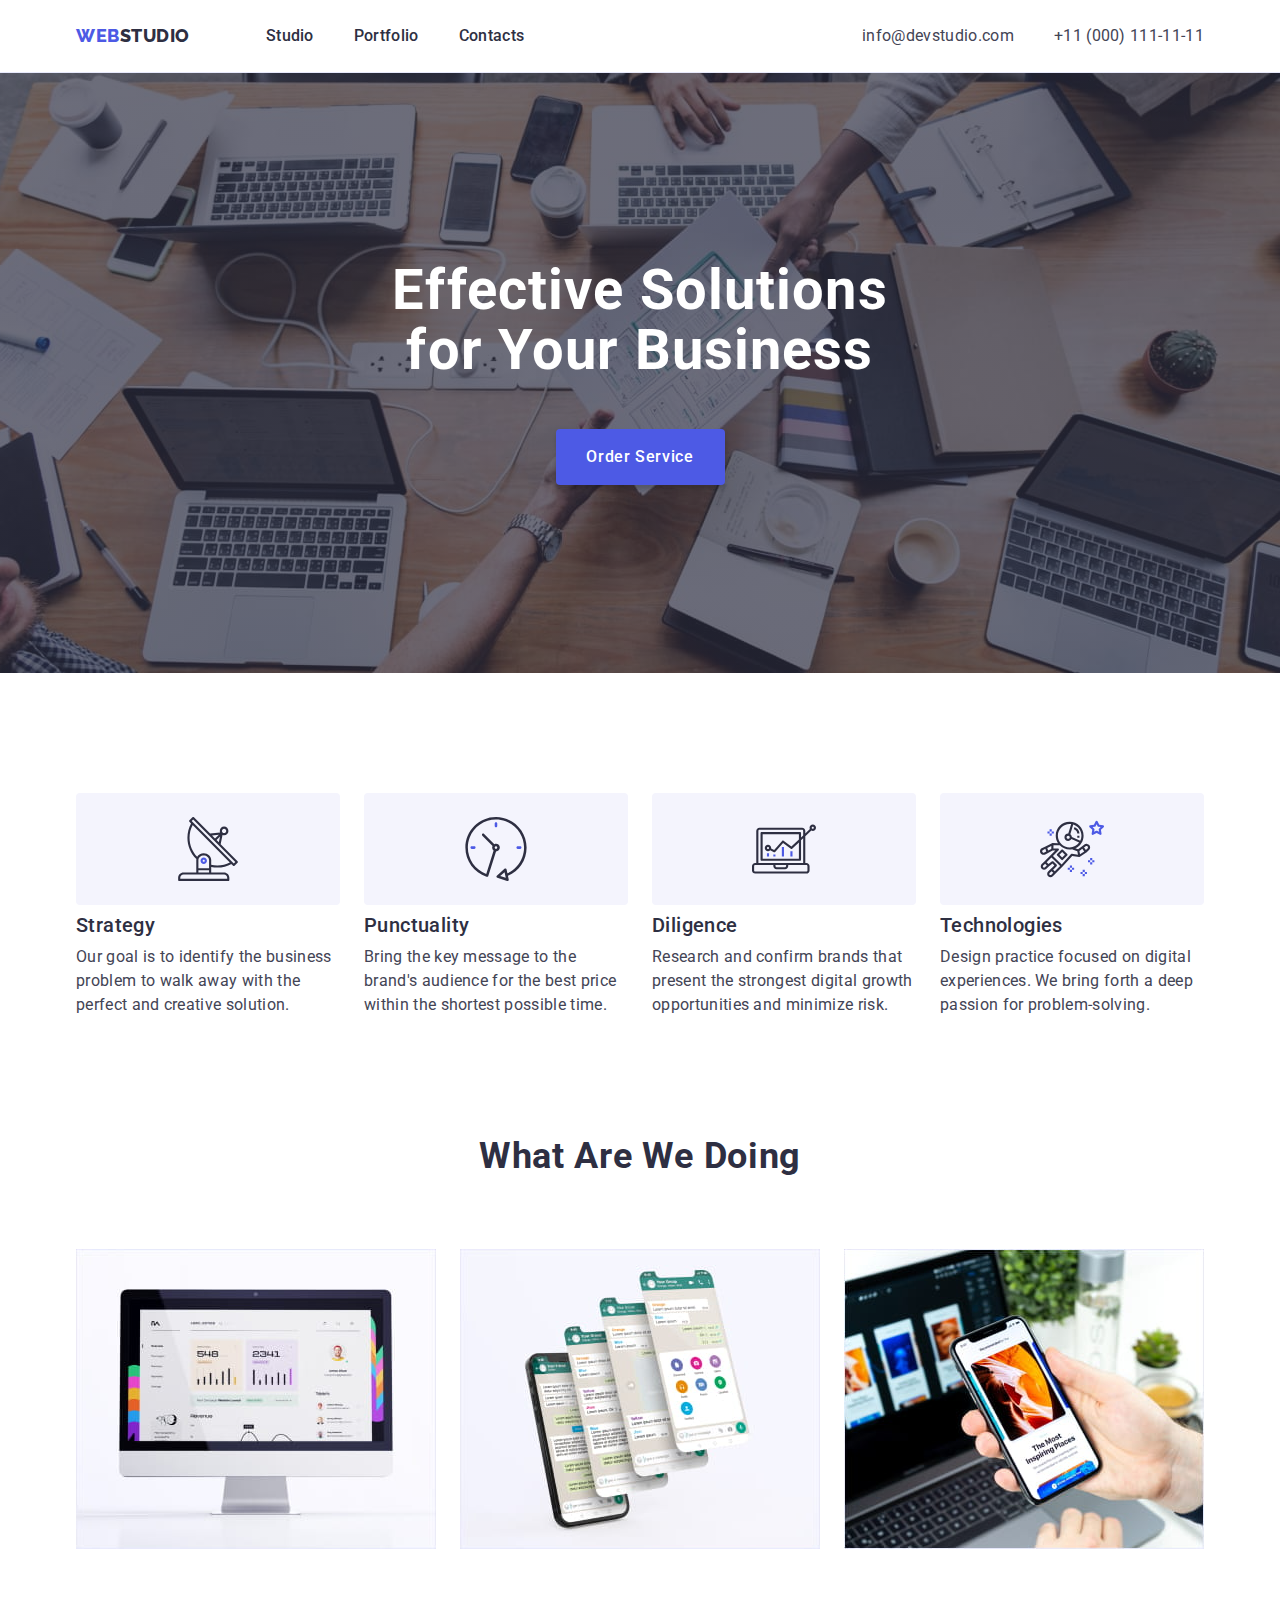
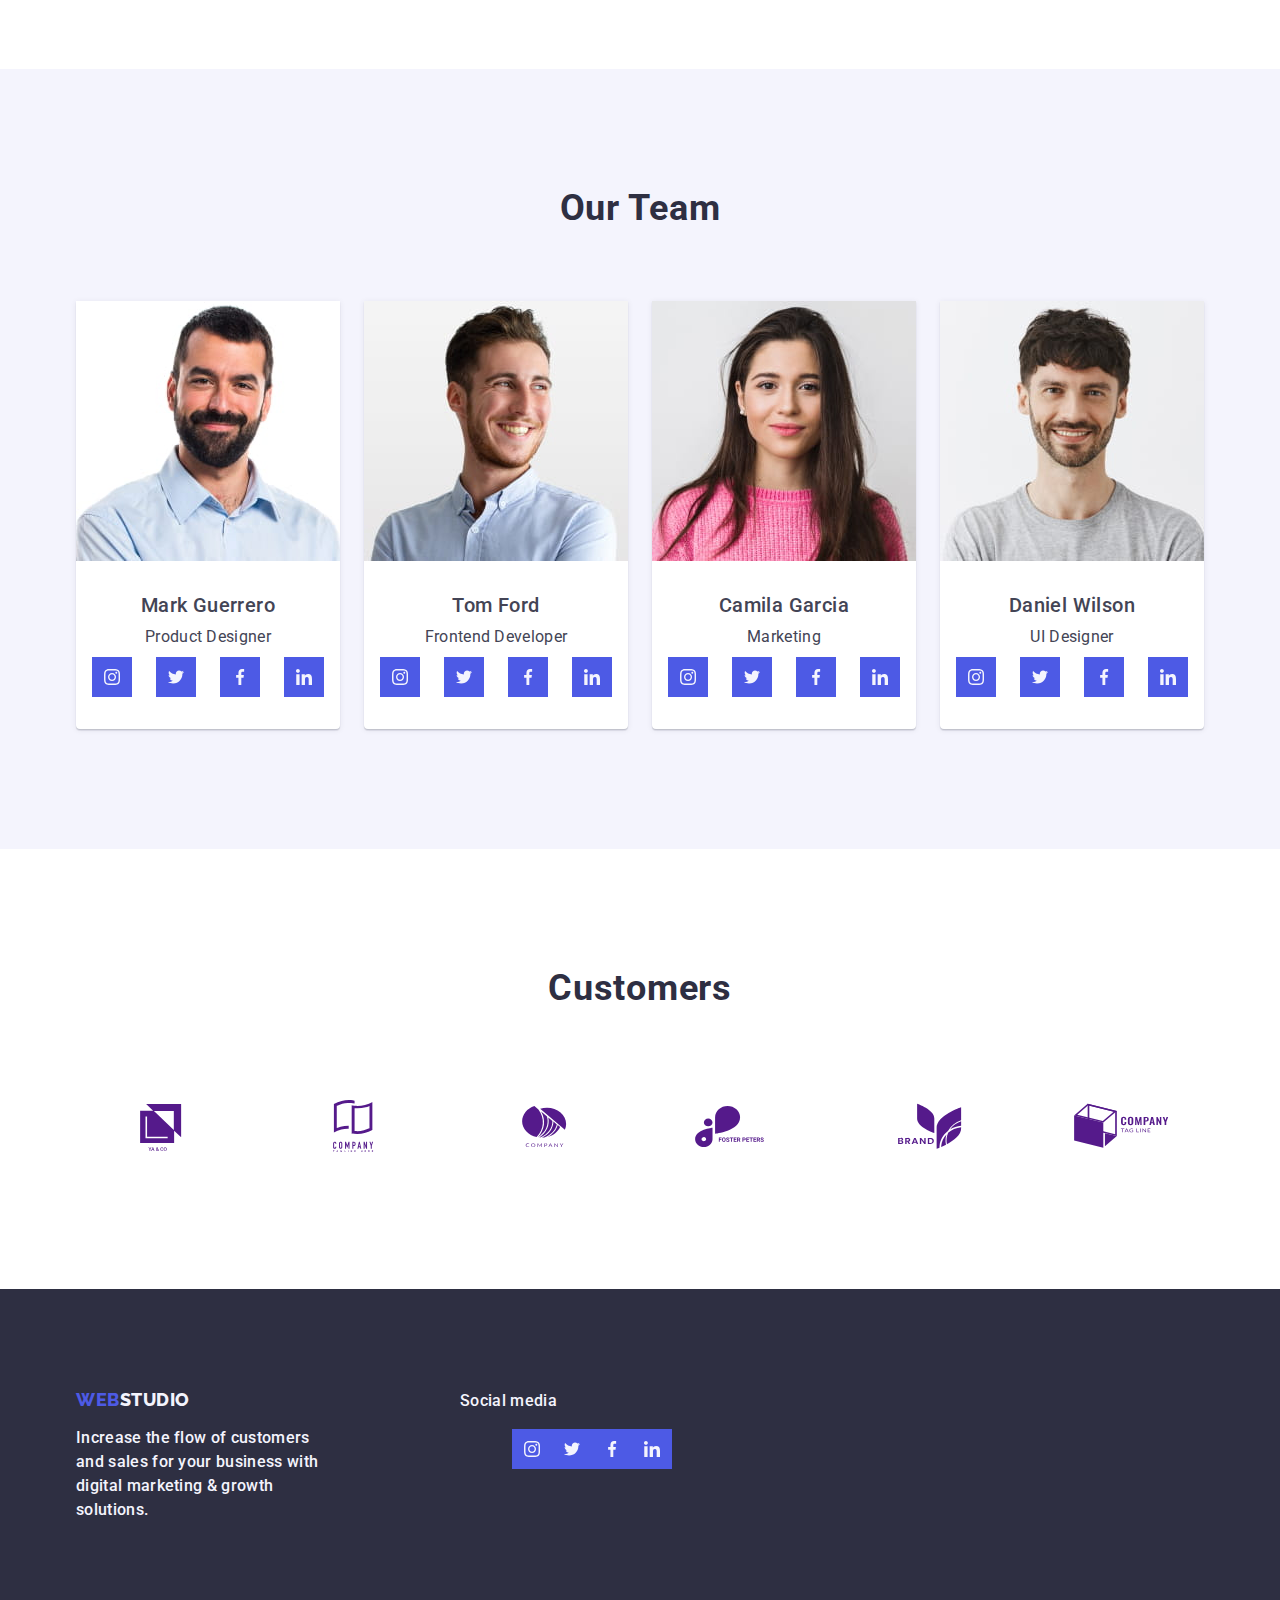
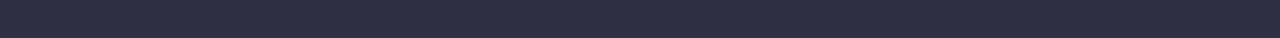
==== commit bad21dab: "Change №5 (Work)" ====
--- a/index.html
+++ b/index.html
@@ -170,32 +170,32 @@
                 <h3 class="subject">Mark Guerrero</h3>
                 <p class="text">Product Designer</p>
                 <ul class="socials-list">
-                  <li class="sociallink-btn">
-                    <a class="socials-link">
-                      <svg  width="16" height="16">
+                  <li class="socials-btn">
+                    <a class="socials-link">
+                      <svg width="16" height="16">
                         <use href="./images/icons.svg#instagram"></use>
                       </svg>
                     </a>
                   </li>
-                  
-                  <li class="sociallink-btn">
-                    <a class="socials-link">
-                      <svg  width="16" height="16">
+
+                  <li class="socials-btn">
+                    <a class="socials-link">
+                      <svg width="16" height="16">
                         <use href="./images/icons.svg#twitter"></use>
                       </svg>
                     </a>
                   </li>
-                  
-                  <li class="sociallink-btn">
-                    <a class="socials-link">
-                      <svg  width="16" height="16">
+
+                  <li class="socials-btn">
+                    <a class="socials-link">
+                      <svg width="16" height="16">
                         <use href="./images/icons.svg#facebook"></use>
                       </svg>
                     </a>
                   </li>
-                  <li class="sociallink-btn">
-                    <a class="socials-link">
-                      <svg  width="16" height="16">
+                  <li class="socials-btn">
+                    <a class="socials-link">
+                      <svg width="16" height="16">
                         <use href="./images/icons.svg#linkedin"></use>
                       </svg>
                     </a>
@@ -213,35 +213,36 @@
               <div class="team-content">
                 <h3 class="subject">Tom Ford</h3>
                 <p class="text">Frontend Developer</p>
-                <ul class="sociallink-list">
-                  <li>
-                    <button class="sociallink-btn">
+                <ul class="socials-list">
+                  <li class="socials-btn">
+                    <a class="socials-link">
                       <svg width="16" height="16">
                         <use href="./images/icons.svg#instagram"></use>
                       </svg>
-                    </button>
-                  </li>
-                  <li>
-                    <button class="sociallink-btn">
+                    </a>
+                  </li>
+
+                  <li class="socials-btn">
+                    <a class="socials-link">
                       <svg width="16" height="16">
                         <use href="./images/icons.svg#twitter"></use>
                       </svg>
-                    </button>
-                  </li>
-                  </li>
-                  <li>
-                    <button class="sociallink-btn ">
-                      <svg  width="16" height="16">
+                    </a>
+                  </li>
+
+                  <li class="socials-btn">
+                    <a class="socials-link">
+                      <svg width="16" height="16">
                         <use href="./images/icons.svg#facebook"></use>
                       </svg>
-                    </button>
-                  </li>
-                  <li>
-                    <button  class="sociallink-btn ">
+                    </a>
+                  </li>
+                  <li class="socials-btn">
+                    <a class="socials-link">
                       <svg width="16" height="16">
                         <use href="./images/icons.svg#linkedin"></use>
                       </svg>
-                    </button>
+                    </a>
                   </li>
                 </ul>
               </div>
@@ -256,35 +257,36 @@
               <div class="team-content">
                 <h3 class="subject">Camila Garcia</h3>
                 <p class="text">Marketing</p>
-                <ul class="sociallink-list">
-                  <li>
-                    <button class="sociallink-btn">
+                <ul class="socials-list">
+                  <li class="socials-btn">
+                    <a class="socials-link">
                       <svg width="16" height="16">
                         <use href="./images/icons.svg#instagram"></use>
                       </svg>
-                    </button>
-                  </li>
-                  <li>
-                    <button class="sociallink-btn">
+                    </a>
+                  </li>
+
+                  <li class="socials-btn">
+                    <a class="socials-link">
                       <svg width="16" height="16">
                         <use href="./images/icons.svg#twitter"></use>
                       </svg>
-                    </button>
-                  </li>
-                  </li>
-                  <li>
-                    <button class="sociallink-btn ">
-                      <svg  width="16" height="16">
+                    </a>
+                  </li>
+
+                  <li class="socials-btn">
+                    <a class="socials-link">
+                      <svg width="16" height="16">
                         <use href="./images/icons.svg#facebook"></use>
                       </svg>
-                    </button>
-                  </li>
-                  <li>
-                    <button  class="sociallink-btn ">
+                    </a>
+                  </li>
+                  <li class="socials-btn">
+                    <a class="socials-link">
                       <svg width="16" height="16">
                         <use href="./images/icons.svg#linkedin"></use>
                       </svg>
-                    </button>
+                    </a>
                   </li>
                 </ul>
               </div>
@@ -299,35 +301,36 @@
               <div class="team-content">
                 <h3 class="subject">Daniel Wilson</h3>
                 <p class="text">UI Designer</p>
-                <ul class="sociallink-list">
-                  <li>
-                    <button class="sociallink-btn">
+                <ul class="socials-list">
+                  <li class="socials-btn">
+                    <a class="socials-link">
                       <svg width="16" height="16">
                         <use href="./images/icons.svg#instagram"></use>
                       </svg>
-                    </button>
-                  </li>
-                  <li>
-                    <button class="sociallink-btn">
+                    </a>
+                  </li>
+
+                  <li class="socials-btn">
+                    <a class="socials-link">
                       <svg width="16" height="16">
                         <use href="./images/icons.svg#twitter"></use>
                       </svg>
-                    </button>
-                  </li>
-                  </li>
-                  <li>
-                    <button class="sociallink-btn ">
-                      <svg  width="16" height="16">
+                    </a>
+                  </li>
+
+                  <li class="socials-btn">
+                    <a class="socials-link">
+                      <svg width="16" height="16">
                         <use href="./images/icons.svg#facebook"></use>
                       </svg>
-                    </button>
-                  </li>
-                  <li>
-                    <button  class="sociallink-btn ">
+                    </a>
+                  </li>
+                  <li class="socials-btn">
+                    <a class="socials-link">
                       <svg width="16" height="16">
                         <use href="./images/icons.svg#linkedin"></use>
                       </svg>
-                    </button>
+                    </a>
                   </li>
                 </ul>
               </div>
@@ -335,55 +338,54 @@
           </ul>
         </div>
       </section>
-<section class="customers-section">
-      <div class="container">
-<h3 class="slogan">Customers</h3>
-<ul class="customers-list list">
-  <li class="customers-item">
-  <a class="customers-svg" href="">
-    <svg width="168" height="88">
-      <use href="./images/icons.svg#client1ya"></use>  
-    </svg>
-  </a>
-  </li>
-  <li class="customers-item">
-    <a class="customers-svg" href="">
-      <svg width="168" height="88">
-        <use href="./images/icons.svg#client2"></use>  
-      </svg>
-    </a>
-  </li>
-  <li class="customers-item">
-    <a class="customers-svg" href="">
-      <svg width="168" height="88">
-        <use href="./images/icons.svg#client3"></use>  
-      </svg>
-    </a>
-  </li>
-  <li class="customers-item">
-    <a class="customers-svg" href="">
-      <svg width="168" height="88">
-        <use href="./images/icons.svg#client4"></use>  
-      </svg>
-    </a>
-  </li>
-  <li class="customers-item">
-    <a class="customers-svg" href="">
-      <svg width="168" height="88">
-        <use href="./images/icons.svg#client5"></use>  
-      </svg>
-    </a>
-  </li>
-  <li class="customers-item">
-    <a class="customers-svg" href="">
-      <svg width="168" height="88">
-        <use href="./images/icons.svg#client6"></use>  
-      </svg>
-    </a>
-  </li>
-</ul>
-      </div>
-      
+      <section class="customers-section">
+        <div class="container">
+          <h3 class="slogan">Customers</h3>
+          <ul class="customers-list list">
+            <li class="customers-item">
+              <a class="customers-svg" href="">
+                <svg width="168" height="88">
+                  <use href="./images/icons.svg#client1ya"></use>
+                </svg>
+              </a>
+            </li>
+            <li class="customers-item">
+              <a class="customers-svg" href="">
+                <svg width="168" height="88">
+                  <use href="./images/icons.svg#client2"></use>
+                </svg>
+              </a>
+            </li>
+            <li class="customers-item">
+              <a class="customers-svg" href="">
+                <svg width="168" height="88">
+                  <use href="./images/icons.svg#client3"></use>
+                </svg>
+              </a>
+            </li>
+            <li class="customers-item">
+              <a class="customers-svg" href="">
+                <svg width="168" height="88">
+                  <use href="./images/icons.svg#client4"></use>
+                </svg>
+              </a>
+            </li>
+            <li class="customers-item">
+              <a class="customers-svg" href="">
+                <svg width="168" height="88">
+                  <use href="./images/icons.svg#client5"></use>
+                </svg>
+              </a>
+            </li>
+            <li class="customers-item">
+              <a class="customers-svg" href="">
+                <svg width="168" height="88">
+                  <use href="./images/icons.svg#client6"></use>
+                </svg>
+              </a>
+            </li>
+          </ul>
+        </div>
       </section>
       <!--END TEAM-->
     </main>
@@ -391,27 +393,52 @@
     <!--FOOTER-->
     <footer class="footer-section">
       <div class="container">
-      
-        <a class="footer-logo link" href="index.html">
-          web<span class="footer-studio">studio</span>
-        </a>
-        <p class="text">
-          Increase the flow of customers and sales for your business with
-          digital marketing & growth solutions.
-        </p>
+        <div class="footer-row">
+          <a class="footer-logo link" href="index.html">
+            web<span class="footer-studio">studio</span>
+          </a>
+          <p class="text">
+            Increase the flow of customers and sales for your business with
+            digital marketing & growth solutions.
+          </p>
+        </div>
+        <div>
+          <p class="text">Social media</p>
+          <ul class="socials-list">
+            <li class="socials-btn">
+              <a class="socials-link">
+                <svg width="16" height="16">
+                  <use href="./images/icons.svg#instagram"></use>
+                </svg>
+              </a>
+            </li>
+
+            <li class="socials-btn">
+              <a class="socials-link">
+                <svg width="16" height="16">
+                  <use href="./images/icons.svg#twitter"></use>
+                </svg>
+              </a>
+            </li>
+
+            <li class="socials-btn">
+              <a class="socials-link">
+                <svg width="16" height="16">
+                  <use href="./images/icons.svg#facebook"></use>
+                </svg>
+              </a>
+            </li>
+            <li class="socials-btn">
+              <a class="socials-link">
+                <svg width="16" height="16">
+                  <use href="./images/icons.svg#linkedin"></use>
+                </svg>
+              </a>
+            </li>
+          </ul>
+        </div>
       </div>
-        <div class="social-test ">
-        <h3>Social</h3>
-        <ul>
-          <li></li>
-          <li></li>
-          <li></li>
-          </ul>
-        </div>
-        
-        
-      
-    </footer> 
+    </footer>
     <!--END FOOTER-->
   </body>
 </html>
--- a/css/styles.css
+++ b/css/styles.css
@@ -395,7 +395,7 @@
 }
 
 .team-content {
-  padding: 32px 16px;
+  padding: 32px 0;
 }
 
 /*.team-suptitle {
@@ -516,6 +516,7 @@
   background: var(--hover-color);
 
   border: 1px solid transparent;
+  box-shadow: 0px 3px 1px rgba(0, 0, 0, 0.1), 0px 2px 1px rgba(0, 0, 0, 0.08), 0px 2px 2px rgba(0, 0, 0, 0.12);
 }
 /*
   |============================
@@ -531,6 +532,14 @@
   margin-right: 24px;
   margin-bottom: 48px;
   width: calc((100% - 48px) / 3);
+}
+.portfolio-link {
+  display: block; 
+}
+
+.portfolio-link:hover,
+.portfolio-link:focus {
+  box-shadow: 0px 1px 6px rgba(46, 47, 66, 0.08), 0px 1px 1px rgba(46, 47, 66, 0.16), 0px 2px 1px rgba(46, 47, 66, 0.08);
 }
 
 .portfolio-item:nth-child(3n) {
@@ -616,59 +625,14 @@
 }
 */
 
-.sociallink-btn {
-  height: 40px;
-  width: 40px;
-  padding: 0;
-  margin: 0;
-
-  border-radius: 50%;
-  background: var(--web-herobtn-color);
-}
-
-.sociallink-btn:hover,
-.sociallink-btn:focus {
-  background: var(--hover-color);
-}
-.customers-section {
-  padding: 120px 0;
-}
-
-.customers-list {
-  display: flex;
-}
-
-.customers-item {
-  border: 1px solid #8e8f99;
-  border-radius: 4px;
-}
-
-.customers-item:hover {
-  border-color: var(--hover-color);
-  fill: var(--hover-color);
-}
-
-.customers-svg {
-  fill: #8e8f99;
-}
-
-.customers-svg:hover {
-  fill: var(--hover-color);
-}
-
-.customers-list li:not(:last-child) {
-  margin-right: 24px;
-}
-
-.social-test {
-  display: flex;
-  justify-content: center;
-  flex-wrap: nowrap;
-}
-
-.foot-test {
-  display: flex;
-}
+
+
+
+
+
+
+
+
 /*----NEW-NEW----*/
 .advantage-icons-container {
   display: flex;
@@ -681,26 +645,102 @@
   margin-bottom: 8px;
 }
 
+.socials-list {
+  display: flex;
+  justify-content: center;
+  list-style: none;
+
+  padding: 0;
+  margin: auto;
+  /*outline: 3px dashed darkmagenta;*/
+}
+
+.socials-btn {
+  height: 40px;
+  width: 40px;
+  border-radius: 50%;
+  padding: 0;
+  margin: 0;
+
+  background: var(--web-herobtn-color);
+}
+
+.socials-btn:hover,
+.socials-btn:focus {
+  background: var(--hover-color);
+}
+
 .socials-link {
   width: 100%;
   height: 100%;
   background-color: #4d5ae5;
-  border-radius: 50%;
+ 
 
   display: flex;
   align-items: center;
   justify-content: center;
-}
-.socials-list {
-  display: flex;
-  list-style: none;
-
-  padding: 0;
-  margin: auto;
-  /*outline: 3px dashed darkmagenta;*/
 }
 
 .socials-link:hover,
 .socials-link:focus {
   background-color: var(--hover-color);
 }
+
+.customers-section {
+  padding: 120px 0;
+}
+
+.customers-list {
+  display: flex;
+}
+
+.customers-list li:not(:last-child) {
+  margin-right: 24px;
+}
+
+.customers-item {
+  width: calc((100% - 120px) / 6);  
+  height: 88px;
+ 
+  
+}
+
+.customers-item:hover {
+
+}
+
+.customers-link {
+  width: 100%;
+  height: 100%;
+  border: 1px solid #8e8f99;
+  border-radius: 4px;
+  display: flex;
+  align-items: center;
+  justify-content: center;  
+}
+
+.customers-link:hover {
+  fill: var(--hover-color);
+}
+
+.customers-svg {  
+  fill: currentColor;
+  
+}
+
+footer .container {
+  display: flex; 
+  align-items: baseline;
+}
+
+.footer-row {
+  margin-right: 120px;
+}
+
+footer .text {
+  font-weight: 500;
+  color: var(--white-color);
+
+  margin-bottom: 16px;
+}
+
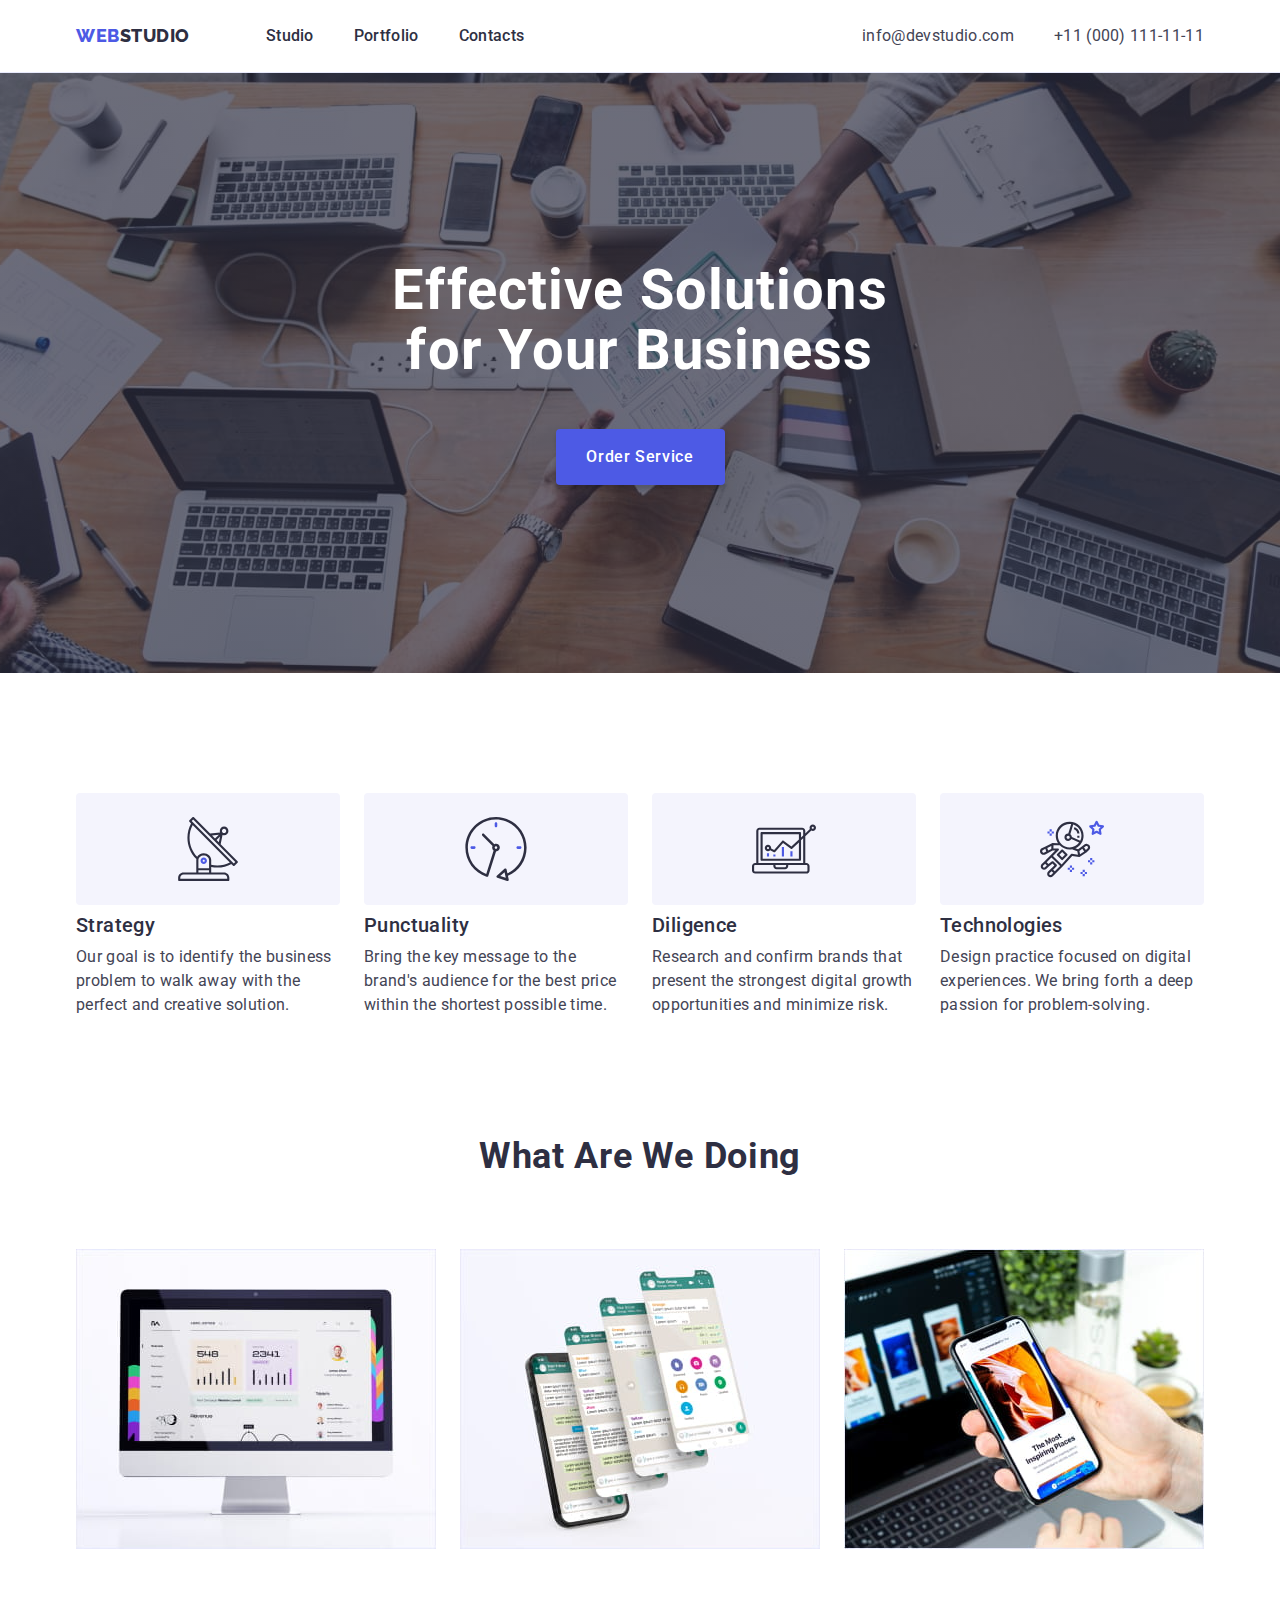
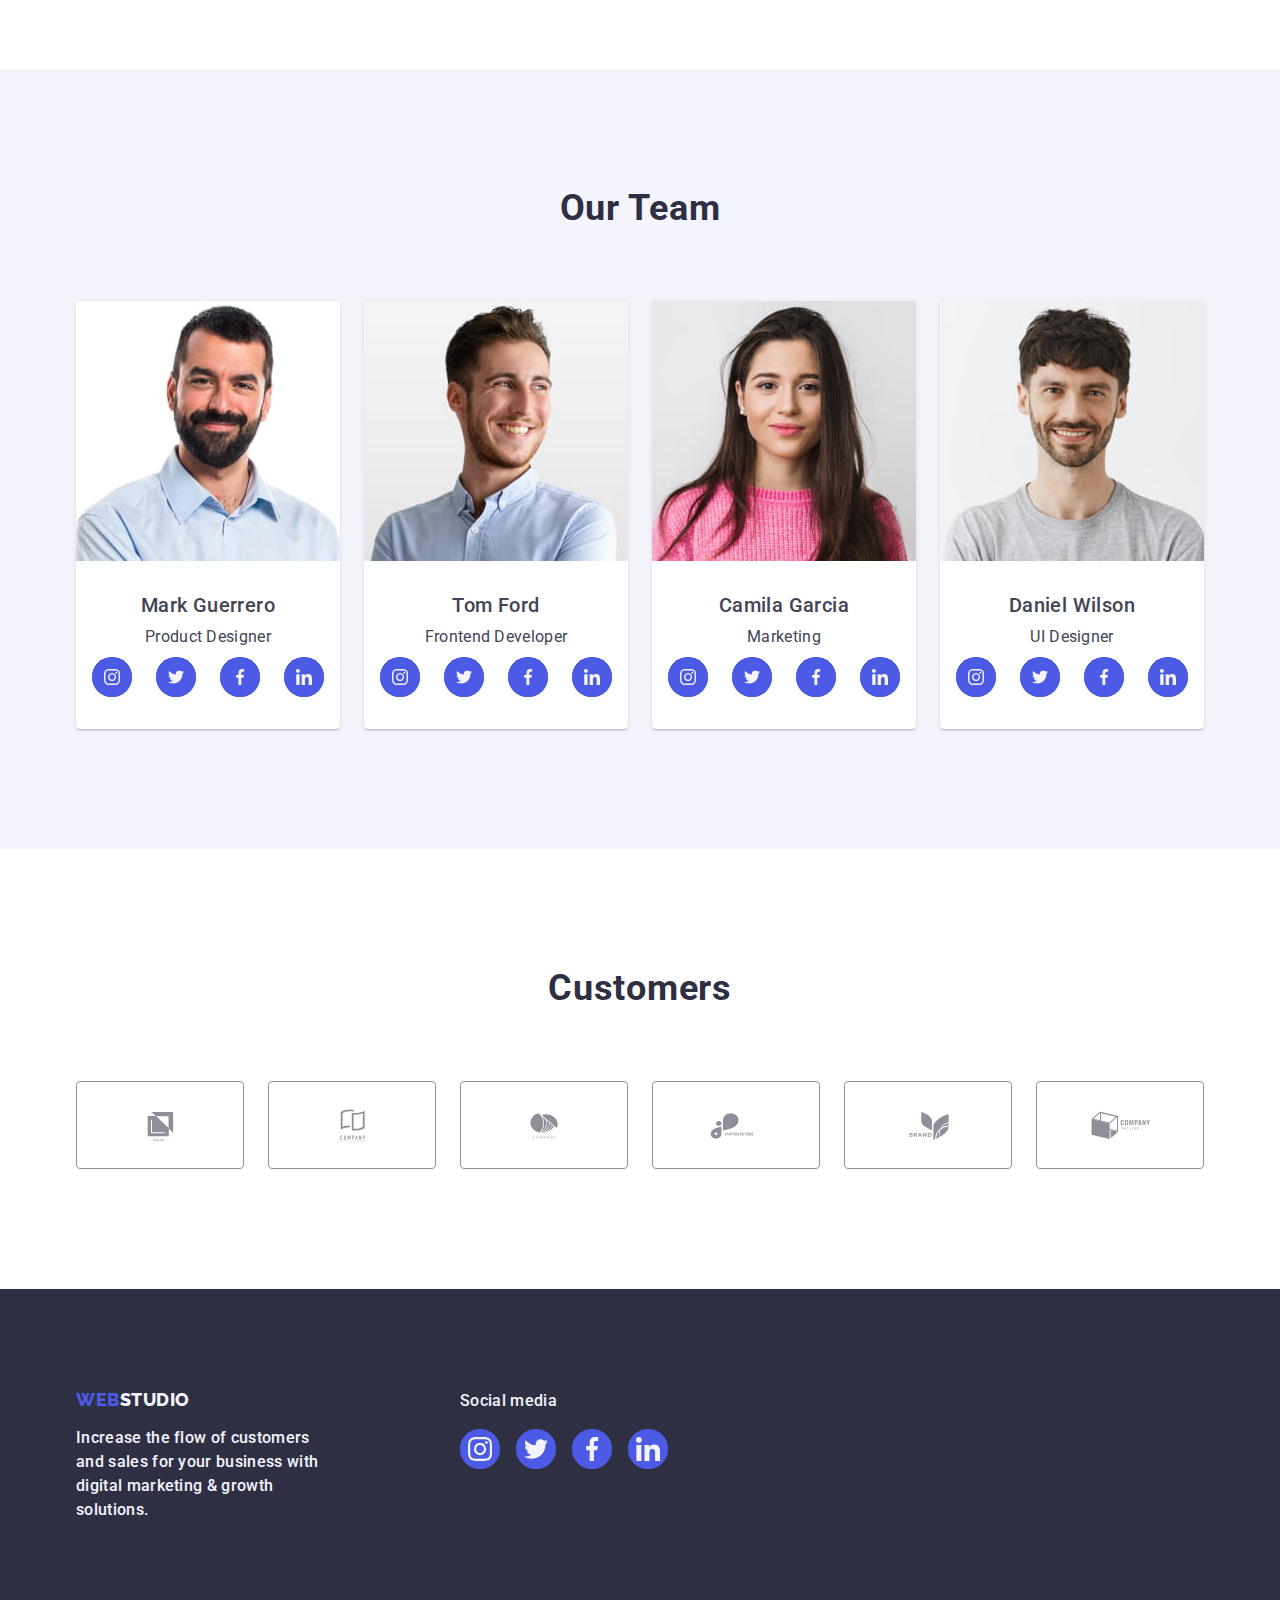
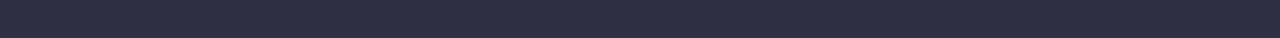
==== commit 2550f793: "Change 6 (work)" ====
--- a/index.html
+++ b/index.html
@@ -170,7 +170,7 @@
                 <h3 class="subject">Mark Guerrero</h3>
                 <p class="text">Product Designer</p>
                 <ul class="socials-list">
-                  <li class="socials-btn">
+                  <li class="socials-icon">
                     <a class="socials-link">
                       <svg width="16" height="16">
                         <use href="./images/icons.svg#instagram"></use>
@@ -178,7 +178,7 @@
                     </a>
                   </li>
 
-                  <li class="socials-btn">
+                  <li class="socials-icon">
                     <a class="socials-link">
                       <svg width="16" height="16">
                         <use href="./images/icons.svg#twitter"></use>
@@ -186,14 +186,14 @@
                     </a>
                   </li>
 
-                  <li class="socials-btn">
+                  <li class="socials-icon">
                     <a class="socials-link">
                       <svg width="16" height="16">
                         <use href="./images/icons.svg#facebook"></use>
                       </svg>
                     </a>
                   </li>
-                  <li class="socials-btn">
+                  <li class="socials-icon">
                     <a class="socials-link">
                       <svg width="16" height="16">
                         <use href="./images/icons.svg#linkedin"></use>
@@ -214,7 +214,7 @@
                 <h3 class="subject">Tom Ford</h3>
                 <p class="text">Frontend Developer</p>
                 <ul class="socials-list">
-                  <li class="socials-btn">
+                  <li class="socials-icon">
                     <a class="socials-link">
                       <svg width="16" height="16">
                         <use href="./images/icons.svg#instagram"></use>
@@ -222,7 +222,7 @@
                     </a>
                   </li>
 
-                  <li class="socials-btn">
+                  <li class="socials-icon">
                     <a class="socials-link">
                       <svg width="16" height="16">
                         <use href="./images/icons.svg#twitter"></use>
@@ -230,14 +230,14 @@
                     </a>
                   </li>
 
-                  <li class="socials-btn">
+                  <li class="socials-icon">
                     <a class="socials-link">
                       <svg width="16" height="16">
                         <use href="./images/icons.svg#facebook"></use>
                       </svg>
                     </a>
                   </li>
-                  <li class="socials-btn">
+                  <li class="socials-icon">
                     <a class="socials-link">
                       <svg width="16" height="16">
                         <use href="./images/icons.svg#linkedin"></use>
@@ -258,7 +258,7 @@
                 <h3 class="subject">Camila Garcia</h3>
                 <p class="text">Marketing</p>
                 <ul class="socials-list">
-                  <li class="socials-btn">
+                  <li class="socials-icon">
                     <a class="socials-link">
                       <svg width="16" height="16">
                         <use href="./images/icons.svg#instagram"></use>
@@ -266,7 +266,7 @@
                     </a>
                   </li>
 
-                  <li class="socials-btn">
+                  <li class="socials-icon">
                     <a class="socials-link">
                       <svg width="16" height="16">
                         <use href="./images/icons.svg#twitter"></use>
@@ -274,14 +274,14 @@
                     </a>
                   </li>
 
-                  <li class="socials-btn">
+                  <li class="socials-icon">
                     <a class="socials-link">
                       <svg width="16" height="16">
                         <use href="./images/icons.svg#facebook"></use>
                       </svg>
                     </a>
                   </li>
-                  <li class="socials-btn">
+                  <li class="socials-icon">
                     <a class="socials-link">
                       <svg width="16" height="16">
                         <use href="./images/icons.svg#linkedin"></use>
@@ -302,7 +302,7 @@
                 <h3 class="subject">Daniel Wilson</h3>
                 <p class="text">UI Designer</p>
                 <ul class="socials-list">
-                  <li class="socials-btn">
+                  <li class="socials-icon">
                     <a class="socials-link">
                       <svg width="16" height="16">
                         <use href="./images/icons.svg#instagram"></use>
@@ -310,7 +310,7 @@
                     </a>
                   </li>
 
-                  <li class="socials-btn">
+                  <li class="socials-icon">
                     <a class="socials-link">
                       <svg width="16" height="16">
                         <use href="./images/icons.svg#twitter"></use>
@@ -318,14 +318,14 @@
                     </a>
                   </li>
 
-                  <li class="socials-btn">
+                  <li class="socials-icon">
                     <a class="socials-link">
                       <svg width="16" height="16">
                         <use href="./images/icons.svg#facebook"></use>
                       </svg>
                     </a>
                   </li>
-                  <li class="socials-btn">
+                  <li class="socials-icon">
                     <a class="socials-link">
                       <svg width="16" height="16">
                         <use href="./images/icons.svg#linkedin"></use>
@@ -342,44 +342,44 @@
         <div class="container">
           <h3 class="slogan">Customers</h3>
           <ul class="customers-list list">
-            <li class="customers-item">
-              <a class="customers-svg" href="">
-                <svg width="168" height="88">
+            <li class="customers-icon">
+              <a class="customers-link" href="">
+                <svg class="customers-svg" width="104" height="56">
                   <use href="./images/icons.svg#client1ya"></use>
                 </svg>
               </a>
             </li>
-            <li class="customers-item">
-              <a class="customers-svg" href="">
-                <svg width="168" height="88">
+            <li class="customers-icon">
+              <a class="customers-link" href="">
+                <svg class="customers-svg" width="104" height="56">
                   <use href="./images/icons.svg#client2"></use>
                 </svg>
               </a>
             </li>
-            <li class="customers-item">
-              <a class="customers-svg" href="">
-                <svg width="168" height="88">
+            <li class="customers-icon">
+              <a class="customers-link" href="">
+                <svg class="customers-svg" width="104" height="56">
                   <use href="./images/icons.svg#client3"></use>
                 </svg>
               </a>
             </li>
-            <li class="customers-item">
-              <a class="customers-svg" href="">
-                <svg width="168" height="88">
+            <li class="customers-icon">
+              <a class="customers-link" href="">
+                <svg class="customers-svg" width="104" height="56">
                   <use href="./images/icons.svg#client4"></use>
                 </svg>
               </a>
             </li>
-            <li class="customers-item">
-              <a class="customers-svg" href="">
-                <svg width="168" height="88">
+            <li class="customers-icon">
+              <a class="customers-link" href="">
+                <svg class="customers-svg" width="104" height="56">
                   <use href="./images/icons.svg#client5"></use>
                 </svg>
               </a>
             </li>
-            <li class="customers-item">
-              <a class="customers-svg" href="">
-                <svg width="168" height="88">
+            <li class="customers-icon">
+              <a class="customers-link" href="">
+                <svg class="customers-svg" width="104" height="56">
                   <use href="./images/icons.svg#client6"></use>
                 </svg>
               </a>
@@ -405,32 +405,32 @@
         <div>
           <p class="text">Social media</p>
           <ul class="socials-list">
-            <li class="socials-btn">
+            <li class="socials-icon">
               <a class="socials-link">
-                <svg width="16" height="16">
+                <svg class="socials-svg" width="24" height="24">
                   <use href="./images/icons.svg#instagram"></use>
                 </svg>
               </a>
             </li>
 
-            <li class="socials-btn">
+            <li class="socials-icon">
               <a class="socials-link">
-                <svg width="16" height="16">
+                <svg class="socials-svg" width="24" height="24">
                   <use href="./images/icons.svg#twitter"></use>
                 </svg>
               </a>
             </li>
 
-            <li class="socials-btn">
+            <li class="socials-icon">
               <a class="socials-link">
-                <svg width="16" height="16">
+                <svg class="socials-svg" width="24" height="24">
                   <use href="./images/icons.svg#facebook"></use>
                 </svg>
               </a>
             </li>
-            <li class="socials-btn">
+            <li class="socials-icon">
               <a class="socials-link">
-                <svg width="16" height="16">
+                <svg class="socials-svg" width="24" height="24">
                   <use href="./images/icons.svg#linkedin"></use>
                 </svg>
               </a>
--- a/css/styles.css
+++ b/css/styles.css
@@ -381,10 +381,7 @@
 .team-list {
   display: flex;
   flex-wrap: center;
-}
-
-.team-list li:not(:last-child) {
-  margin-right: 24px;
+  gap: 24px;
 }
 
 .team-item {
@@ -649,30 +646,27 @@
   display: flex;
   justify-content: center;
   list-style: none;
+  gap: 24px;
 
   padding: 0;
   margin: auto;
   /*outline: 3px dashed darkmagenta;*/
 }
 
-.socials-btn {
+.socials-icon {
   height: 40px;
-  width: 40px;
+  width: 40px; 
   border-radius: 50%;
-  padding: 0;
-  margin: 0;
+  
 
   background: var(--web-herobtn-color);
-}
-
-.socials-btn:hover,
-.socials-btn:focus {
-  background: var(--hover-color);
 }
 
 .socials-link {
   width: 100%;
   height: 100%;
+  border-radius: 50%;
+  
   background-color: #4d5ae5;
  
 
@@ -685,6 +679,10 @@
 .socials-link:focus {
   background-color: var(--hover-color);
 }
+.socials-svg {
+  fill: #f4f4fd;
+}
+
 
 .customers-section {
   padding: 120px 0;
@@ -692,21 +690,12 @@
 
 .customers-list {
   display: flex;
-}
-
-.customers-list li:not(:last-child) {
-  margin-right: 24px;
-}
-
-.customers-item {
+  gap: 24px; 
+}
+
+.customers-icon {
   width: calc((100% - 120px) / 6);  
-  height: 88px;
- 
-  
-}
-
-.customers-item:hover {
-
+  height: 88px;  
 }
 
 .customers-link {
@@ -717,16 +706,25 @@
   display: flex;
   align-items: center;
   justify-content: center;  
-}
-
-.customers-link:hover {
-  fill: var(--hover-color);
-}
-
-.customers-svg {  
+  color: #8e8f99;
+}
+
+.customers-link:hover,
+.customers-link:focus {
+  border-color: #404bbf;
+  color: #404bbf;
+}
+
+.customers-svg {
   fill: currentColor;
-  
-}
+}
+
+.customers-svg:hover,
+.customers-svg:focus {  
+  fill: #404bbf;
+}
+
+
 
 footer .container {
   display: flex; 
@@ -740,7 +738,19 @@
 footer .text {
   font-weight: 500;
   color: var(--white-color);
+  color: #ffffff;
+  
 
   margin-bottom: 16px;
 }
 
+footer .socials-list {
+  gap: 16px; 
+  justify-content: start;
+}
+
+footer .socials-link:hover, 
+footer .socials-link:focus {
+  background-color: #31d0aa;
+}
+
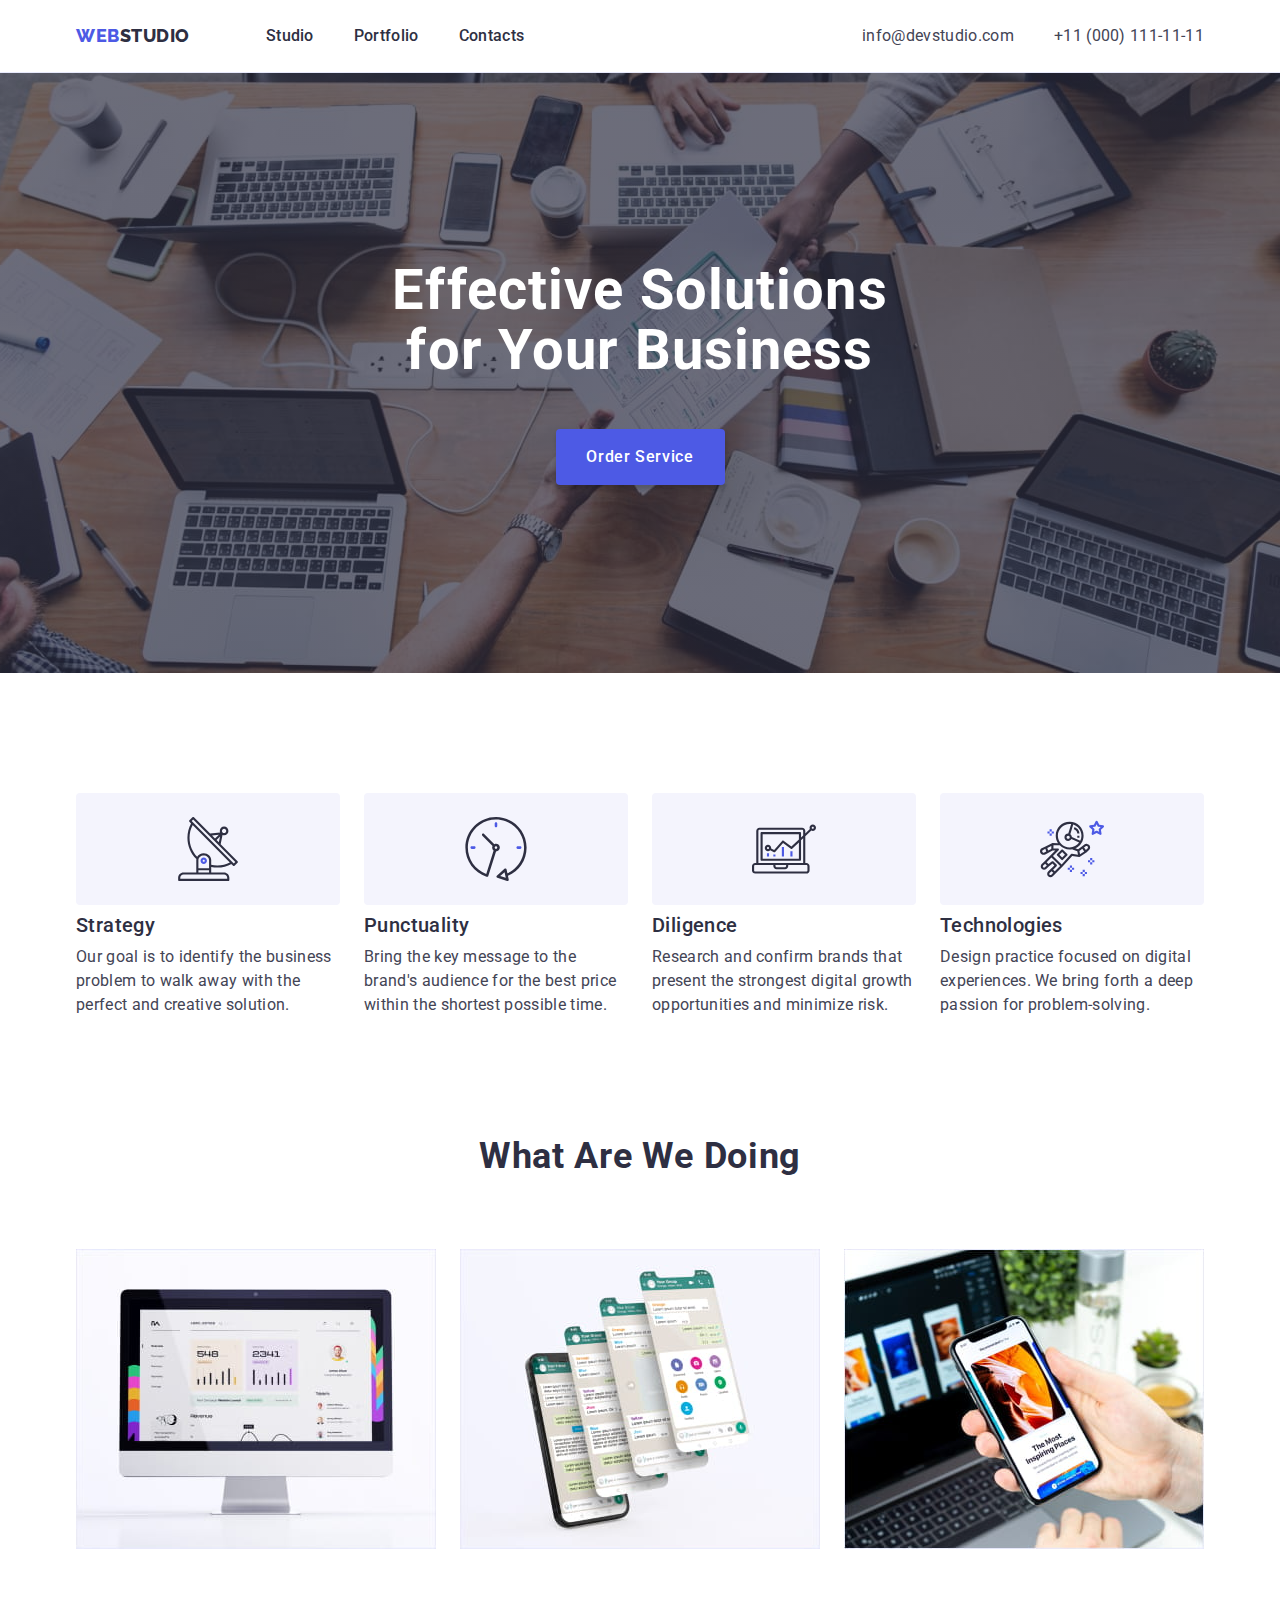
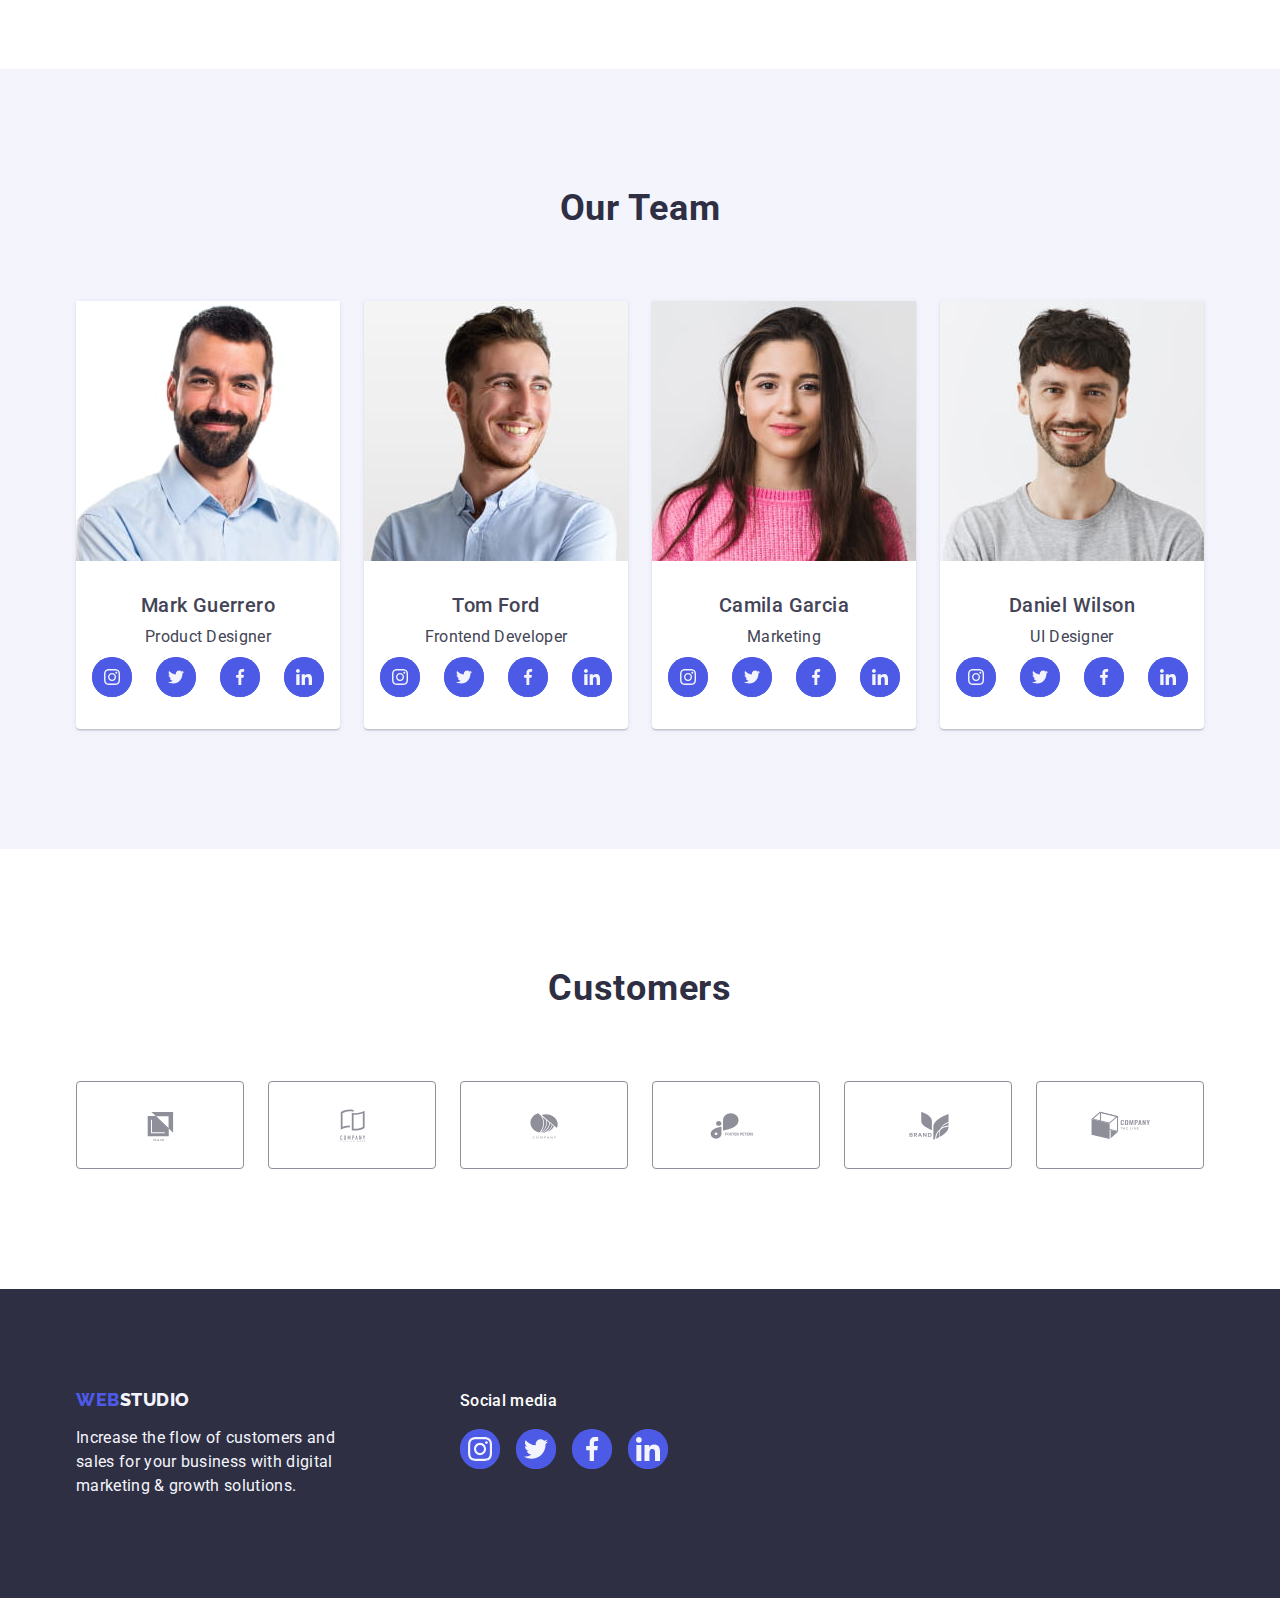
==== commit db6a2f9b: "Change 8 (work)" ====
--- a/index.html
+++ b/index.html
@@ -53,17 +53,17 @@
         </address>
       </div>
     </header>
-    <!--END NAVIGATION-->
+    <!--END-NAVIGATION-->
     <!--MAIN-->
     <main>
-      <!--HERO BTN-->
+      <!--HERO-->
       <section class="hero-section hero-background">
         <div class="container">
           <h1 class="hero-slogan">Effective Solutions for Your Business</h1>
           <button class="hero-btn" type="button">Order Service</button>
         </div>
       </section>
-      <!--END HERO BTN-->
+      <!--END-HERO-->
       <!--ADVANTAGES-->
       <section class="advantage-section">
         <div class="container">
@@ -120,8 +120,8 @@
           </ul>
         </div>
       </section>
-      <!--END ADVANTAGES-->
-      <!--WHAT WE DO-->
+      <!--END-ADVANTAGES-->
+      <!--WHAT-WE-DO-->
       <section class="whatwedo-section">
         <div class="container">
           <h2 class="slogan">What are we doing</h2>
@@ -153,7 +153,7 @@
           </ul>
         </div>
       </section>
-      <!--END WHAT WE DO-->
+      <!--END-WHAT-WE-DO-->
       <!--TEAM-->
       <section class="team-section light-backgound">
         <div class="container">
@@ -171,31 +171,29 @@
                 <p class="text">Product Designer</p>
                 <ul class="socials-list">
                   <li class="socials-icon">
-                    <a class="socials-link">
-                      <svg width="16" height="16">
+                    <a class="socials-link" href="">
+                      <svg class="socials-svg" width="16" height="16">
                         <use href="./images/icons.svg#instagram"></use>
                       </svg>
                     </a>
                   </li>
-
-                  <li class="socials-icon">
-                    <a class="socials-link">
-                      <svg width="16" height="16">
+                  <li class="socials-icon">
+                    <a class="socials-link" href="">
+                      <svg class="socials-svg" width="16" height="16">
                         <use href="./images/icons.svg#twitter"></use>
                       </svg>
                     </a>
                   </li>
-
-                  <li class="socials-icon">
-                    <a class="socials-link">
-                      <svg width="16" height="16">
+                  <li class="socials-icon">
+                    <a class="socials-link" href="">
+                      <svg class="socials-svg" width="16" height="16">
                         <use href="./images/icons.svg#facebook"></use>
                       </svg>
                     </a>
                   </li>
                   <li class="socials-icon">
-                    <a class="socials-link">
-                      <svg width="16" height="16">
+                    <a class="socials-link" href="">
+                      <svg class="socials-svg" width="16" height="16">
                         <use href="./images/icons.svg#linkedin"></use>
                       </svg>
                     </a>
@@ -215,31 +213,29 @@
                 <p class="text">Frontend Developer</p>
                 <ul class="socials-list">
                   <li class="socials-icon">
-                    <a class="socials-link">
-                      <svg width="16" height="16">
+                    <a class="socials-link" href="">
+                      <svg class="socials-svg" width="16" height="16">
                         <use href="./images/icons.svg#instagram"></use>
                       </svg>
                     </a>
                   </li>
-
-                  <li class="socials-icon">
-                    <a class="socials-link">
-                      <svg width="16" height="16">
+                  <li class="socials-icon">
+                    <a class="socials-link" href="">
+                      <svg class="socials-svg" width="16" height="16">
                         <use href="./images/icons.svg#twitter"></use>
                       </svg>
                     </a>
                   </li>
-
-                  <li class="socials-icon">
-                    <a class="socials-link">
-                      <svg width="16" height="16">
+                  <li class="socials-icon">
+                    <a class="socials-link" href="">
+                      <svg class="socials-svg" width="16" height="16">
                         <use href="./images/icons.svg#facebook"></use>
                       </svg>
                     </a>
                   </li>
                   <li class="socials-icon">
-                    <a class="socials-link">
-                      <svg width="16" height="16">
+                    <a class="socials-link" href="">
+                      <svg class="socials-svg" width="16" height="16">
                         <use href="./images/icons.svg#linkedin"></use>
                       </svg>
                     </a>
@@ -259,31 +255,31 @@
                 <p class="text">Marketing</p>
                 <ul class="socials-list">
                   <li class="socials-icon">
-                    <a class="socials-link">
-                      <svg width="16" height="16">
+                    <a class="socials-link" href="">
+                      <svg class="socials-svg" width="16" height="16">
                         <use href="./images/icons.svg#instagram"></use>
                       </svg>
                     </a>
                   </li>
 
                   <li class="socials-icon">
-                    <a class="socials-link">
-                      <svg width="16" height="16">
+                    <a class="socials-link" href="">
+                      <svg class="socials-svg" width="16" height="16">
                         <use href="./images/icons.svg#twitter"></use>
                       </svg>
                     </a>
                   </li>
 
                   <li class="socials-icon">
-                    <a class="socials-link">
-                      <svg width="16" height="16">
+                    <a class="socials-link" href="">
+                      <svg class="socials-svg" width="16" height="16">
                         <use href="./images/icons.svg#facebook"></use>
                       </svg>
                     </a>
                   </li>
                   <li class="socials-icon">
-                    <a class="socials-link">
-                      <svg width="16" height="16">
+                    <a class="socials-link" href="">
+                      <svg class="socials-svg" width="16" height="16">
                         <use href="./images/icons.svg#linkedin"></use>
                       </svg>
                     </a>
@@ -303,31 +299,30 @@
                 <p class="text">UI Designer</p>
                 <ul class="socials-list">
                   <li class="socials-icon">
-                    <a class="socials-link">
-                      <svg width="16" height="16">
+                    <a class="socials-link" href="">
+                      <svg class="socials-svg" width="16" height="16">
                         <use href="./images/icons.svg#instagram"></use>
                       </svg>
                     </a>
                   </li>
+                  <li class="socials-icon">
+                    <a class="socials-link" href="">
+                      <svg class="socials-svg" width="16" height="16">
+                        <use href="./images/icons.svg#twitter"></use>
+                      </svg>
+                    </a>
+                  </li>
 
                   <li class="socials-icon">
-                    <a class="socials-link">
-                      <svg width="16" height="16">
-                        <use href="./images/icons.svg#twitter"></use>
-                      </svg>
-                    </a>
-                  </li>
-
-                  <li class="socials-icon">
-                    <a class="socials-link">
-                      <svg width="16" height="16">
+                    <a class="socials-link" href="">
+                      <svg class="socials-svg" width="16" height="16">
                         <use href="./images/icons.svg#facebook"></use>
                       </svg>
                     </a>
                   </li>
                   <li class="socials-icon">
-                    <a class="socials-link">
-                      <svg width="16" height="16">
+                    <a class="socials-link" href="">
+                      <svg class="socials-svg" width="16" height="16">
                         <use href="./images/icons.svg#linkedin"></use>
                       </svg>
                     </a>
@@ -340,7 +335,7 @@
       </section>
       <section class="customers-section">
         <div class="container">
-          <h3 class="slogan">Customers</h3>
+          <h2 class="slogan">Customers</h2>
           <ul class="customers-list list">
             <li class="customers-icon">
               <a class="customers-link" href="">
@@ -387,9 +382,9 @@
           </ul>
         </div>
       </section>
-      <!--END TEAM-->
+      <!--END-TEAM-->
     </main>
-    <!--END MAIN-->
+    <!--END-MAIN-->
     <!--FOOTER-->
     <footer class="footer-section">
       <div class="container">
@@ -403,33 +398,31 @@
           </p>
         </div>
         <div>
-          <p class="text">Social media</p>
+          <p class="footer-socials-text">Social media</p>
           <ul class="socials-list">
             <li class="socials-icon">
-              <a class="socials-link">
+              <a class="socials-link" href="">
                 <svg class="socials-svg" width="24" height="24">
                   <use href="./images/icons.svg#instagram"></use>
                 </svg>
               </a>
             </li>
-
             <li class="socials-icon">
-              <a class="socials-link">
+              <a class="socials-link" href="">
                 <svg class="socials-svg" width="24" height="24">
                   <use href="./images/icons.svg#twitter"></use>
                 </svg>
               </a>
             </li>
-
             <li class="socials-icon">
-              <a class="socials-link">
+              <a class="socials-link" href="">
                 <svg class="socials-svg" width="24" height="24">
                   <use href="./images/icons.svg#facebook"></use>
                 </svg>
               </a>
             </li>
             <li class="socials-icon">
-              <a class="socials-link">
+              <a class="socials-link" href="">
                 <svg class="socials-svg" width="24" height="24">
                   <use href="./images/icons.svg#linkedin"></use>
                 </svg>
@@ -439,6 +432,6 @@
         </div>
       </div>
     </footer>
-    <!--END FOOTER-->
+    <!--END-FOOTER-->
   </body>
 </html>
--- a/css/styles.css
+++ b/css/styles.css
@@ -1,13 +1,15 @@
 :root {
   --primary-font: 'Roboto', sans-serif;
   --secondary-font: 'Raleway', sans-serif;
-  --web-herobtn-color: #4d5ae5; /*IRIS*/
+  --primary-color: #4d5ae5; /*IRIS*/
   --dark-text-color: #2e2f42; /*NAVY BLUE*/
   --main-text-color: #434455; /*SLATE*/
+  --subtle-text-color: #8e8f99; /*LIGHT SLATE*/
   --hover-color: #404bbf; /*OCEAN*/
   --white-color: #ffffff; /*WHITE*/
   --light-color: #f4f4fd; /*CLOUD*/
   --accent-color: #e7e9fc; /*CORNFLOWER*/
+  --success-color: #31d0aa; /*GREEN*/
 }
 
 body {
@@ -55,6 +57,7 @@
   |------------TEXT------------
   |============================
 */
+/*---------GENERAL-TEXT------*/
 .slogan {
   font-weight: 700;
   font-size: 36px;
@@ -69,6 +72,18 @@
   margin-bottom: 72px;
 }
 
+.subject {
+  font-weight: 500;
+  font-size: 20px;
+  line-height: 1.2;
+  letter-spacing: 0.02em;
+
+  color: var(--dark-text-color);
+
+  margin-top: 0;
+  margin-bottom: 8px;
+}
+
 .text {
   font-weight: 400;
   font-size: 16px;
@@ -80,28 +95,11 @@
   margin-top: 0;
   margin-bottom: 0;
 }
-
+/*---------TEAM-TEXT---------*/
 .team-item .text {
   text-align: center;
 }
 
-.footer-section .text {
-  color: var(--light-color);
-
-  width: 264px;
-}
-.subject {
-  font-weight: 500;
-  font-size: 20px;
-  line-height: 1.2;
-  letter-spacing: 0.02em;
-
-  color: var(--dark-text-color);
-
-  margin-top: 0;
-  margin-bottom: 8px;
-}
-
 .team-item .subject {
   text-align: center;
 
@@ -111,7 +109,12 @@
 .team-content .text {
   margin-bottom: 8px;
 }
-
+/*---------FOOTER-TEXT--------*/
+.footer-row .text {
+  color: var(--light-color);
+
+  width: 264px;
+}
 /*
   |============================
   |----------HEADER------------
@@ -142,7 +145,7 @@
   letter-spacing: 0.03em;
   text-transform: uppercase;
 
-  color: var(--web-herobtn-color);
+  color: var(--primary-color);
 
   margin-right: 76px;
 }
@@ -243,7 +246,7 @@
   letter-spacing: 0.04em;
 
   color: var(--white-color);
-  background: var(--web-herobtn-color);
+  background: var(--primary-color);
 
   box-shadow: 0px 4px 4px rgba(0, 0, 0, 0.15);
   border-radius: 4px;
@@ -286,8 +289,7 @@
 }
 
 .advantage-list {
-  display: flex;
-  /*flex-wrap: center;*/
+  display: flex;  
 }
 
 .advantage-list li:not(:last-child) {
@@ -298,27 +300,15 @@
   width: calc((100% - 72px) / 4);
 }
 
-/*.advantage-suptitle {
-  font-weight: 500;
-  font-size: 20px;
-  line-height: 1.2;
-  letter-spacing: 0.02em;
-
-  color: var(--dark-text-color);
-
-  margin-top: 0;
+.advantage-icons-container {
+  display: flex;
+  align-items: center;
+  justify-content: center;
+
+  height: 112px;
+  background-color: var(--light-color);
+  border-radius: 4px;
   margin-bottom: 8px;
-}
-/*.advantage-text {
-  font-weight: 400;
-  font-size: 16px;
-  line-height: 1.5;
-  letter-spacing: 0.02em;
-
-  color: var(--main-text-color);
-
-  margin-top: 0;
-  margin-bottom: 0;
 }
 /*
   |============================
@@ -329,20 +319,6 @@
   padding-bottom: 120px;
 }
 
-/*.whatwedo-slogan {
-  font-weight: 700;
-  font-size: 36px;
-  line-height: 1.11;
-  letter-spacing: 0.02em;
-  text-align: center;
-  text-transform: capitalize;
-
-  color: var(--dark-text-color);
-
-  margin-top: 0;
-  margin-bottom: 72px;
-}*/
-
 .whatwedo-list {
   display: flex;
   flex-wrap: center;
@@ -363,20 +339,6 @@
 .team-section {
   padding: 120px 0;
 }
-
-/*.team-slogan {
-  font-weight: 700;
-  font-size: 36px;
-  line-height: 1.11;
-  letter-spacing: 0.02em;
-  text-align: center;
-  text-transform: capitalize;
-
-  color: var(--dark-text-color);
-
-  margin-top: 0;
-  margin-bottom: 72px;
-}*/
 
 .team-list {
   display: flex;
@@ -394,29 +356,52 @@
 .team-content {
   padding: 32px 0;
 }
-
-/*.team-suptitle {
-  font-family: var(--primary-font);
-  font-weight: 500;
-  font-size: 20px;
-  line-height: 1.2;
-  letter-spacing: 0.02em;
-  text-align: center;
-
-  margin-top: 0;
-  margin-bottom: 8px;
-}
-/*.team-desc {
-  font-weight: 400;
-  font-size: 16px;
-  line-height: 1.5;
-  letter-spacing: 0.02em;
-  text-align: center;
-
-  color: var(--main-text-color);
-
-  margin-top: 0;
-  margin-bottom: 0;
+/*
+  |============================
+  |----------CUSTOMERS---------
+  |============================
+*/
+.customers-section {
+  padding: 120px 0;
+}
+
+.customers-list {
+  display: flex;
+  gap: 24px; 
+}
+
+.customers-icon {
+  width: calc((100% - 120px) / 6);  
+  height: 88px;  
+}
+
+.customers-link {
+  display: flex;
+  align-items: center;
+  justify-content: center;  
+
+  width: 100%;
+  height: 100%;
+  
+  border: 1px solid var(--subtle-text-color);
+  border-radius: 4px;
+  
+  color: var(--subtle-text-color);
+}
+
+.customers-link:hover,
+.customers-link:focus {
+  border-color: var(--hover-color);
+  color: var(--hover-color);
+}
+
+.customers-svg {
+  fill: currentColor;
+}
+
+.customers-svg:hover,
+.customers-svg:focus {  
+  fill: var(--hover-color);
 }
 /*
   |============================
@@ -424,10 +409,19 @@
   |============================
 */
 .footer-section {
+  display: flex;
   padding: 100px 0;
-  background-color: var(--dark-text-color);
-
-  display: flex;
+  
+  background-color: var(--dark-text-color);  
+}
+
+footer .container {
+  display: flex; 
+  align-items: baseline;
+}
+
+.footer-row {
+  margin-right: 120px;
 }
 
 .footer-logo {
@@ -438,7 +432,7 @@
   letter-spacing: 0.03em;
   text-transform: uppercase;
 
-  color: var(--web-herobtn-color);
+  color: var(--primary-color);
 
   display: inline-block;
   margin-bottom: 16px;
@@ -455,17 +449,26 @@
   color: var(--light-color);
 }
 
-/*.footer-text {
-  font-family: var(--primary-font);
+.footer-socials-text {
+  font-weight: 500; 
+  color: var(--white-color);  
   font-size: 16px;
   line-height: 1.5;
-  letter-spacing: 0.02em;
-
-  color: var(--light-color);
-
-  width: 264px;
+  letter-spacing: 0.02em;  
+
   margin-top: 0;
-  margin-bottom: 0;
+  margin-bottom: 16px;
+}
+
+footer .socials-list {
+  gap: 16px; 
+  justify-content: start;
+}
+
+footer .socials-link:hover, 
+footer .socials-link:focus,
+footer .socials-link:active {
+  background-color: var(--success-color);
 }
 /*
   |============================
@@ -493,14 +496,12 @@
   line-height: 1.5;
   letter-spacing: 0.04em;
 
-  color: var(--web-herobtn-color);
+  color: var(--primary-color);
   background: var(--light-color);
 
   border: 1px solid var(--accent-color);
   border-radius: 4px;
-  /*box-shadow: 0px 3px 1px rgba(0, 0, 0, 0.1), 0px 2px 1px rgba(0, 0, 0, 0.08),
-    0px 2px 2px rgba(0, 0, 0, 0.12);*/
-
+ 
   cursor: pointer;
 
   padding: 12px 24px;
@@ -552,28 +553,6 @@
   border: 1px solid var(--accent-color);
   border-top: none;
 }
-
-/*.portfolio-suptitle {
-  font-weight: 500;
-  font-size: 20px;
-  line-height: 1.2;
-  letter-spacing: 0.02em;
-
-  color: var(--dark-text-color);
-
-  margin-top: 0;
-  margin-bottom: 8px;
-}
-/*.portfolio-text {
-  font-weight: 400;
-  font-size: 16px;
-  line-height: 1.5;
-  letter-spacing: 0.02em;
-  color: var(--main-text-color);
-
-  margin-top: 0;
-  margin-bottom: 0;
-}
 /*
   |============================
   |---------BACKGROUND---------
@@ -590,167 +569,58 @@
 .white-backgound {
   background-color: var(--white-color);
 }
-
-/*-------NEW-------*/
-
-/*.advantage-item::before {
-  display: block;
-  content: '';
-  background: var(--light-color);
-  height: 112px;
-  border-radius: 4px;
-  margin-bottom: 8px;
-
-  background-repeat: no-repeat;
-  background-position: center;
-}
-
-.advantage-item:nth-child(1)::before {
-  background-image: url(../images/antenna.svg);
-}
-
-.advantage-item:nth-child(2)::before {
-  background-image: url(../images/clock.svg);
-}
-
-.advantage-item:nth-child(3)::before {
-  background-image: url(../images/diagram.svg);
-}
-
-.advantage-item:nth-child(4)::before {
-  background-image: url(../images/astronaut.svg);
-}
-*/
-
-
-
-
-
-
-
-
-
-/*----NEW-NEW----*/
-.advantage-icons-container {
-  display: flex;
-  align-items: center;
-  justify-content: center;
-
-  height: 112px;
-  background-color: #f4f4fd;
-  border-radius: 4px;
-  margin-bottom: 8px;
-}
-
+/*
+  |============================
+  |----------SOCIALS-----------
+  |============================
+*/
 .socials-list {
   display: flex;
+  margin: auto;
+  padding: 0;
+
   justify-content: center;
   list-style: none;
-  gap: 24px;
-
-  padding: 0;
-  margin: auto;
-  /*outline: 3px dashed darkmagenta;*/
+  
+  gap: 24px;   
 }
 
 .socials-icon {
   height: 40px;
   width: 40px; 
-  border-radius: 50%;
-  
-
-  background: var(--web-herobtn-color);
+  border-radius: 50%;  
+
+  background: var(--primary-color);
 }
 
 .socials-link {
+  display: flex;
+  align-items: center;
+  justify-content: center;
+
   width: 100%;
   height: 100%;
   border-radius: 50%;
   
-  background-color: #4d5ae5;
- 
-
-  display: flex;
-  align-items: center;
-  justify-content: center;
+  background-color: var(--primary-color);  
 }
 
 .socials-link:hover,
-.socials-link:focus {
+.socials-link:focus,
+.socials-link:active {
   background-color: var(--hover-color);
-}
+
+}
+
 .socials-svg {
-  fill: #f4f4fd;
-}
-
-
-.customers-section {
-  padding: 120px 0;
-}
-
-.customers-list {
-  display: flex;
-  gap: 24px; 
-}
-
-.customers-icon {
-  width: calc((100% - 120px) / 6);  
-  height: 88px;  
-}
-
-.customers-link {
-  width: 100%;
-  height: 100%;
-  border: 1px solid #8e8f99;
-  border-radius: 4px;
-  display: flex;
-  align-items: center;
-  justify-content: center;  
-  color: #8e8f99;
-}
-
-.customers-link:hover,
-.customers-link:focus {
-  border-color: #404bbf;
-  color: #404bbf;
-}
-
-.customers-svg {
-  fill: currentColor;
-}
-
-.customers-svg:hover,
-.customers-svg:focus {  
-  fill: #404bbf;
-}
-
-
-
-footer .container {
-  display: flex; 
-  align-items: baseline;
-}
-
-.footer-row {
-  margin-right: 120px;
-}
-
-footer .text {
-  font-weight: 500;
-  color: var(--white-color);
-  color: #ffffff;
-  
-
-  margin-bottom: 16px;
-}
-
-footer .socials-list {
-  gap: 16px; 
-  justify-content: start;
-}
-
-footer .socials-link:hover, 
-footer .socials-link:focus {
-  background-color: #31d0aa;
-}
-
+  fill: var(--light-color);
+}
+
+
+
+
+
+
+
+
+
